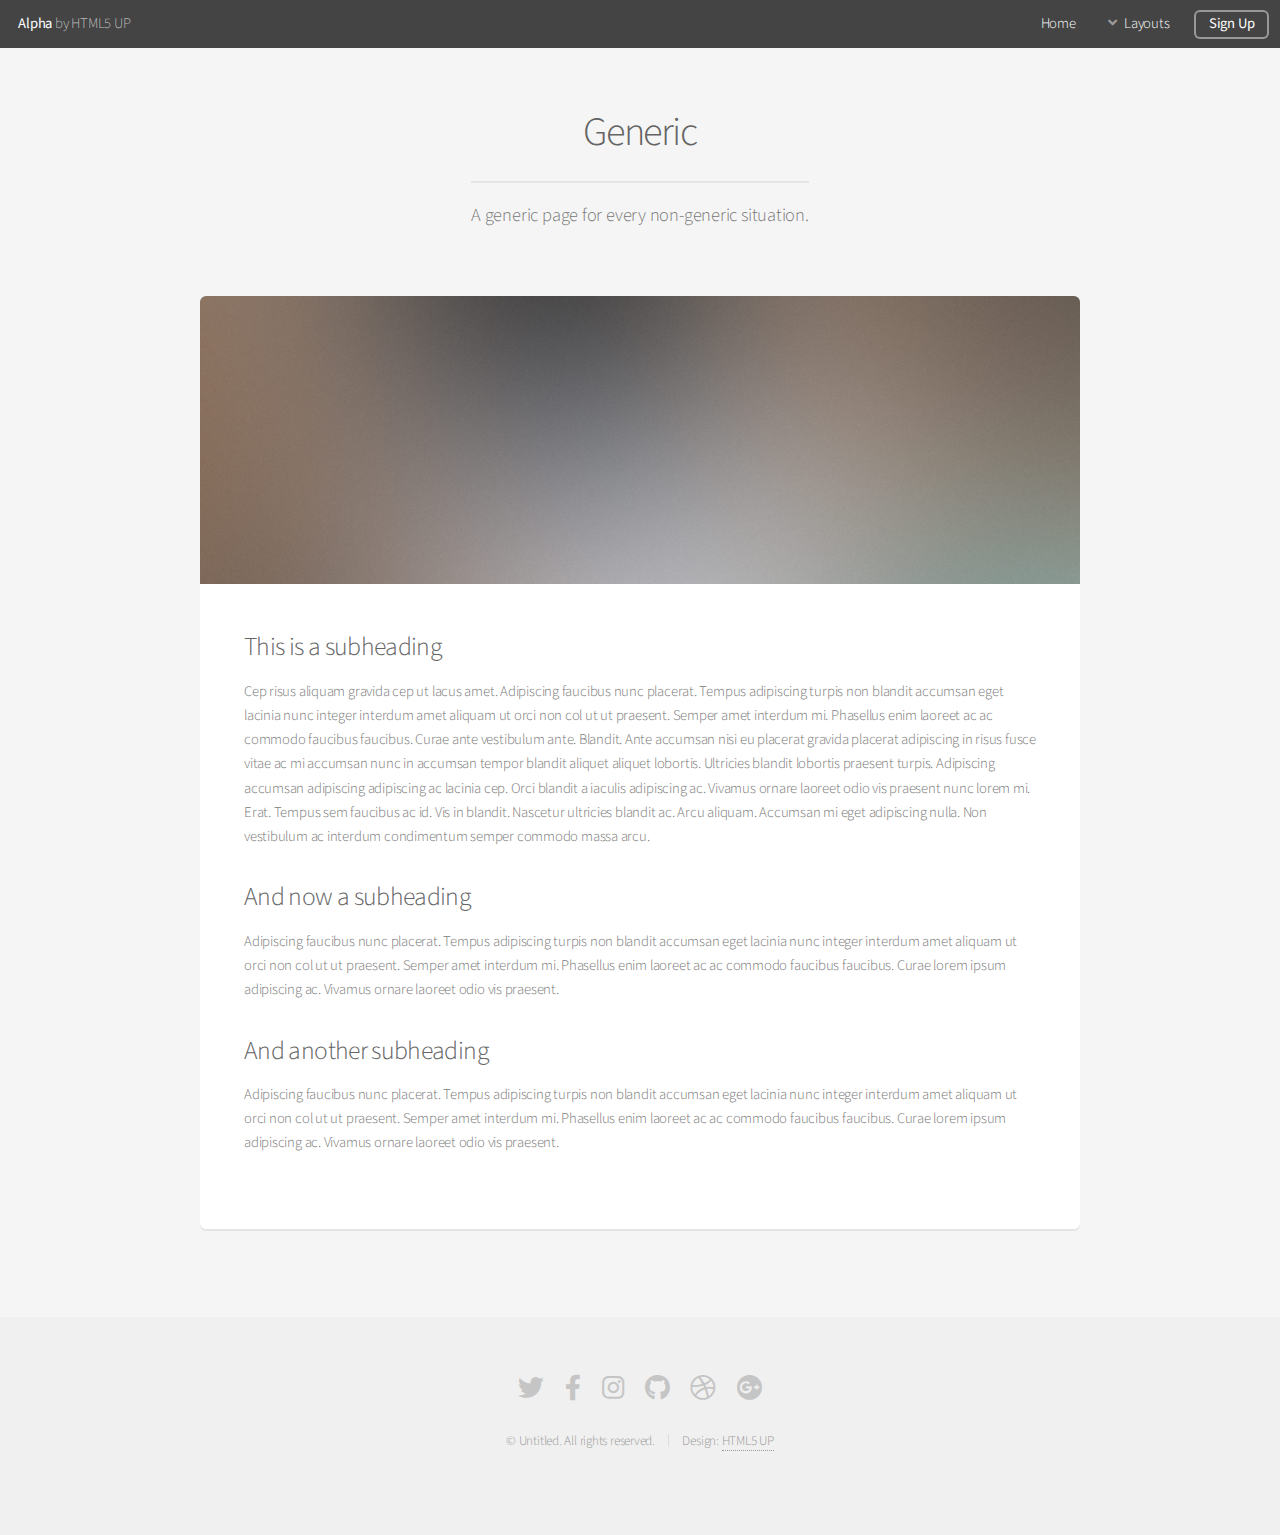
==== contacts&contest organizers.html @ 01a6f45b "cleaned file structure" ====
<!DOCTYPE HTML>
<!--
	Alpha by HTML5 UP
	html5up.net | @ajlkn
	Free for personal and commercial use under the CCA 3.0 license (html5up.net/license)
-->
<html>
	<head>
		<title>Generic - Alpha by HTML5 UP</title>
		<meta charset="utf-8" />
		<meta name="viewport" content="width=device-width, initial-scale=1, user-scalable=no" />
		<link rel="stylesheet" href="assets/css/main.css" />
	</head>
	<body class="is-preload">
		<div id="page-wrapper">

			<!-- Header -->
				<header id="header">
					<h1><a href="index.html">Alpha</a> by HTML5 UP</h1>
					<nav id="nav">
						<ul>
							<li><a href="index.html">Home</a></li>
							<li>
								<a href="#" class="icon solid fa-angle-down">Layouts</a>
								<ul>
									<li><a href="generic.html">Generic</a></li>
									<li><a href="contact.html">Contact</a></li>
									<li><a href="elements.html">Elements</a></li>
									<li>
										<a href="#">Submenu</a>
										<ul>
											<li><a href="#">Option One</a></li>
											<li><a href="#">Option Two</a></li>
											<li><a href="#">Option Three</a></li>
											<li><a href="#">Option Four</a></li>
										</ul>
									</li>
								</ul>
							</li>
							<li><a href="#" class="button">Sign Up</a></li>
						</ul>
					</nav>
				</header>

			<!-- Main -->
				<section id="main" class="container">
					<header>
						<h2>Generic</h2>
						<p>A generic page for every non-generic situation.</p>
					</header>
					<div class="box">
						<span class="image featured"><img src="images/pic01.jpg" alt="" /></span>
						<h3>This is a subheading</h3>
						<p>Cep risus aliquam gravida cep ut lacus amet. Adipiscing faucibus nunc placerat. Tempus adipiscing turpis non blandit accumsan eget lacinia nunc integer interdum amet aliquam ut orci non col ut ut praesent. Semper amet interdum mi. Phasellus enim laoreet ac ac commodo faucibus faucibus. Curae ante vestibulum ante. Blandit. Ante accumsan nisi eu placerat gravida placerat adipiscing in risus fusce vitae ac mi accumsan nunc in accumsan tempor blandit aliquet aliquet lobortis. Ultricies blandit lobortis praesent turpis. Adipiscing accumsan adipiscing adipiscing ac lacinia cep. Orci blandit a iaculis adipiscing ac. Vivamus ornare laoreet odio vis praesent nunc lorem mi. Erat. Tempus sem faucibus ac id. Vis in blandit. Nascetur ultricies blandit ac. Arcu aliquam. Accumsan mi eget adipiscing nulla. Non vestibulum ac interdum condimentum semper commodo massa arcu.</p>
						<div class="row">
							<div class="row-6 row-12-mobilep">
								<h3>And now a subheading</h3>
								<p>Adipiscing faucibus nunc placerat. Tempus adipiscing turpis non blandit accumsan eget lacinia nunc integer interdum amet aliquam ut orci non col ut ut praesent. Semper amet interdum mi. Phasellus enim laoreet ac ac commodo faucibus faucibus. Curae lorem ipsum adipiscing ac. Vivamus ornare laoreet odio vis praesent.</p>
							</div>
							<div class="row-6 row-12-mobilep">
								<h3>And another subheading</h3>
								<p>Adipiscing faucibus nunc placerat. Tempus adipiscing turpis non blandit accumsan eget lacinia nunc integer interdum amet aliquam ut orci non col ut ut praesent. Semper amet interdum mi. Phasellus enim laoreet ac ac commodo faucibus faucibus. Curae lorem ipsum adipiscing ac. Vivamus ornare laoreet odio vis praesent.</p>
							</div>
						</div>
					</div>
				</section>

			<!-- Footer -->
				<footer id="footer">
					<ul class="icons">
						<li><a href="#" class="icon brands fa-twitter"><span class="label">Twitter</span></a></li>
						<li><a href="#" class="icon brands fa-facebook-f"><span class="label">Facebook</span></a></li>
						<li><a href="#" class="icon brands fa-instagram"><span class="label">Instagram</span></a></li>
						<li><a href="#" class="icon brands fa-github"><span class="label">Github</span></a></li>
						<li><a href="#" class="icon brands fa-dribbble"><span class="label">Dribbble</span></a></li>
						<li><a href="#" class="icon brands fa-google-plus"><span class="label">Google+</span></a></li>
					</ul>
					<ul class="copyright">
						<li>&copy; Untitled. All rights reserved.</li><li>Design: <a href="http://html5up.net">HTML5 UP</a></li>
					</ul>
				</footer>

		</div>

		<!-- Scripts -->
			<script src="assets/js/jquery.min.js"></script>
			<script src="assets/js/jquery.dropotron.min.js"></script>
			<script src="assets/js/jquery.scrollex.min.js"></script>
			<script src="assets/js/browser.min.js"></script>
			<script src="assets/js/breakpoints.min.js"></script>
			<script src="assets/js/util.js"></script>
			<script src="assets/js/main.js"></script>

	</body>
</html>
---- assets/css/main.css ----
@import url("fontawesome-all.min.css");
@import url("https://fonts.googleapis.com/css?family=Source+Sans+Pro:300,400,300italic,400italic");

/*
	Alpha by HTML5 UP
	html5up.net | @ajlkn
	Free for personal and commercial use under the CCA 3.0 license (html5up.net/license)
*/

/* Reset */

/* Based on meyerweb.com/eric/tools/css/reset (v2.0 | 20110126 | License: public domain) */

	html, body, div, span, applet, object,
	iframe, h1, h2, h3, h4, h5, h6, p, blockquote,
	pre, a, abbr, acronym, address, big, cite,
	code, del, dfn, em, img, ins, kbd, q, s, samp,
	small, strike, strong, sub, sup, tt, var, b,
	u, i, center, dl, dt, dd, ol, ul, li, fieldset,
	form, label, legend, table, caption, tbody,
	tfoot, thead, tr, th, td, article, aside,
	canvas, details, embed, figure, figcaption,
	footer, header, hgroup, menu, nav, output, ruby,
	section, summary, time, mark, audio, video {
		margin: 0;
		padding: 0;
		border: 0;
		font-size: 100%;
		font: inherit;
		vertical-align: baseline;
	}

	article, aside, details, figcaption, figure,
	footer, header, hgroup, menu, nav, section {
		display: block;
	}

	body {
		line-height: 1;
	}

	ol, ul {
		list-style: none;
	}

	blockquote, q {
		quotes: none;
	}

		blockquote:before, blockquote:after, q:before, q:after {
			content: '';
			content: none;
		}

	table {
		border-collapse: collapse;
		border-spacing: 0;
	}

	body {
		-webkit-text-size-adjust: none;
	}

	mark {
		background-color: transparent;
		color: inherit;
	}

	input::-moz-focus-inner {
		border: 0;
		padding: 0;
	}

	input, select, textarea {
		-moz-appearance: none;
		-webkit-appearance: none;
		-ms-appearance: none;
		appearance: none;
	}

/* Basic */

	@-ms-viewport {
		width: device-width;
	}

	body {
		-ms-overflow-style: scrollbar;
	}

	@media screen and (max-width: 480px) {

		html, body {
			min-width: 320px;
		}

	}

	html {
		box-sizing: border-box;
	}

	*, *:before, *:after {
		box-sizing: inherit;
	}

	body {
		background: #f5f5f5;
	}

	body, input, select, textarea {
		color: #777;
		font-family: "Source Sans Pro", sans-serif;
		font-size: 16pt;
		font-weight: 300;
		line-height: 1.65em;
		letter-spacing: -0.015em;
	}

	a {
		-moz-transition: color 0.2s ease-in-out, border-bottom-color 0.2s ease-in-out;
		-webkit-transition: color 0.2s ease-in-out, border-bottom-color 0.2s ease-in-out;
		-ms-transition: color 0.2s ease-in-out, border-bottom-color 0.2s ease-in-out;
		transition: color 0.2s ease-in-out, border-bottom-color 0.2s ease-in-out;
		border-bottom: dotted 1px;
		color: #e89980;
		text-decoration: none;
	}

		a:hover {
			border-bottom-color: transparent;
		}

	strong, b {
		color: #646464;
		font-weight: 400;
	}

	em, i {
		font-style: italic;
	}

	p {
		margin: 0 0 2em 0;
	}

	h1, h2, h3, h4, h5, h6 {
		color: #646464;
		font-weight: 300;
		line-height: 1em;
		margin: 0 0 0.5em 0;
	}

		h1 a, h2 a, h3 a, h4 a, h5 a, h6 a {
			color: inherit;
			text-decoration: none;
		}

	h2 {
		font-size: 2.25em;
		line-height: 1.5em;
		letter-spacing: -0.035em;
	}

	h3 {
		font-size: 1.75em;
		line-height: 1.5em;
		letter-spacing: -0.025em;
	}

	h4 {
		font-size: 1.1em;
		line-height: 1.5em;
		letter-spacing: 0;
	}

	h5 {
		font-size: 0.9em;
		line-height: 1.5em;
		letter-spacing: 0;
	}

	h6 {
		font-size: 0.7em;
		line-height: 1.5em;
		letter-spacing: 0;
	}

	sub {
		font-size: 0.8em;
		position: relative;
		top: 0.5em;
	}

	sup {
		font-size: 0.8em;
		position: relative;
		top: -0.5em;
	}

	hr {
		border: 0;
		border-bottom: solid 2px #e5e5e5;
		margin: 2em 0;
	}

		hr.major {
			margin: 3em 0;
		}

	blockquote {
		border-left: solid 4px #e5e5e5;
		font-style: italic;
		margin: 0 0 2em 0;
		padding: 0.5em 0 0.5em 2em;
	}

	pre {
		-webkit-overflow-scrolling: touch;
		background: #f8f8f8;
		border-radius: 6px;
		border: solid 1px #e5e5e5;
		font-family: monospace;
		font-size: 0.9em;
		line-height: 1.75em;
		margin: 0 0 2em 0;
		overflow-x: auto;
		padding: 1em 1.5em;
	}

	code {
		background: #f8f8f8;
		border-radius: 6px;
		border: solid 1px #e5e5e5;
		font-family: monospace;
		font-size: 0.9em;
		margin: 0 0.25em;
		padding: 0.25em 0.65em;
	}

	.align-left {
		text-align: left;
	}

	.align-center {
		text-align: center;
	}

	.align-right {
		text-align: right;
	}

/* Row */

	.row {
		display: flex;
		flex-wrap: wrap;
		box-sizing: border-box;
		align-items: stretch;
	}

		.row > * {
			box-sizing: border-box;
		}

		.row.gtr-uniform > * > :last-child {
			margin-bottom: 0;
		}

		.row.aln-left {
			justify-content: flex-start;
		}

		.row.aln-center {
			justify-content: center;
		}

		.row.aln-right {
			justify-content: flex-end;
		}

		.row.aln-top {
			align-items: flex-start;
		}

		.row.aln-middle {
			align-items: center;
		}

		.row.aln-bottom {
			align-items: flex-end;
		}

		.row > .imp {
			order: -1;
		}

		.row > .col-1 {
			width: 8.33333%;
		}

		.row > .off-1 {
			margin-left: 8.33333%;
		}

		.row > .col-2 {
			width: 16.66667%;
		}

		.row > .off-2 {
			margin-left: 16.66667%;
		}

		.row > .col-3 {
			width: 25%;
		}

		.row > .off-3 {
			margin-left: 25%;
		}

		.row > .col-4 {
			width: 33.33333%;
		}

		.row > .off-4 {
			margin-left: 33.33333%;
		}

		.row > .col-5 {
			width: 41.66667%;
		}

		.row > .off-5 {
			margin-left: 41.66667%;
		}

		.row > .col-6 {
			width: 50%;
		}

		.row > .off-6 {
			margin-left: 50%;
		}

		.row > .col-7 {
			width: 58.33333%;
		}

		.row > .off-7 {
			margin-left: 58.33333%;
		}

		.row > .col-8 {
			width: 66.66667%;
		}

		.row > .off-8 {
			margin-left: 66.66667%;
		}

		.row > .col-9 {
			width: 75%;
		}

		.row > .off-9 {
			margin-left: 75%;
		}

		.row > .col-10 {
			width: 83.33333%;
		}

		.row > .off-10 {
			margin-left: 83.33333%;
		}

		.row > .col-11 {
			width: 91.66667%;
		}

		.row > .off-11 {
			margin-left: 91.66667%;
		}

		.row > .col-12 {
			width: 100%;
		}

		.row > .off-12 {
			margin-left: 100%;
		}

		.row.gtr-0 {
			margin-top: 0;
			margin-left: 0em;
		}

			.row.gtr-0 > * {
				padding: 0 0 0 0em;
			}

			.row.gtr-0.gtr-uniform {
				margin-top: 0em;
			}

				.row.gtr-0.gtr-uniform > * {
					padding-top: 0em;
				}

		.row.gtr-25 {
			margin-top: 0;
			margin-left: -0.5em;
		}

			.row.gtr-25 > * {
				padding: 0 0 0 0.5em;
			}

			.row.gtr-25.gtr-uniform {
				margin-top: -0.5em;
			}

				.row.gtr-25.gtr-uniform > * {
					padding-top: 0.5em;
				}

		.row.gtr-50 {
			margin-top: 0;
			margin-left: -1em;
		}

			.row.gtr-50 > * {
				padding: 0 0 0 1em;
			}

			.row.gtr-50.gtr-uniform {
				margin-top: -1em;
			}

				.row.gtr-50.gtr-uniform > * {
					padding-top: 1em;
				}

		.row {
			margin-top: 0;
			margin-left: -2em;
		}

			.row > * {
				padding: 0 0 0 2em;
			}

			.row.gtr-uniform {
				margin-top: -2em;
			}

				.row.gtr-uniform > * {
					padding-top: 2em;
				}

		.row.gtr-150 {
			margin-top: 0;
			margin-left: -3em;
		}

			.row.gtr-150 > * {
				padding: 0 0 0 3em;
			}

			.row.gtr-150.gtr-uniform {
				margin-top: -3em;
			}

				.row.gtr-150.gtr-uniform > * {
					padding-top: 3em;
				}

		.row.gtr-200 {
			margin-top: 0;
			margin-left: -4em;
		}

			.row.gtr-200 > * {
				padding: 0 0 0 4em;
			}

			.row.gtr-200.gtr-uniform {
				margin-top: -4em;
			}

				.row.gtr-200.gtr-uniform > * {
					padding-top: 4em;
				}

		@media screen and (max-width: 1680px) {

			.row {
				display: flex;
				flex-wrap: wrap;
				box-sizing: border-box;
				align-items: stretch;
			}

				.row > * {
					box-sizing: border-box;
				}

				.row.gtr-uniform > * > :last-child {
					margin-bottom: 0;
				}

				.row.aln-left {
					justify-content: flex-start;
				}

				.row.aln-center {
					justify-content: center;
				}

				.row.aln-right {
					justify-content: flex-end;
				}

				.row.aln-top {
					align-items: flex-start;
				}

				.row.aln-middle {
					align-items: center;
				}

				.row.aln-bottom {
					align-items: flex-end;
				}

				.row > .imp-wide {
					order: -1;
				}

				.row > .col-1-wide {
					width: 8.33333%;
				}

				.row > .off-1-wide {
					margin-left: 8.33333%;
				}

				.row > .col-2-wide {
					width: 16.66667%;
				}

				.row > .off-2-wide {
					margin-left: 16.66667%;
				}

				.row > .col-3-wide {
					width: 25%;
				}

				.row > .off-3-wide {
					margin-left: 25%;
				}

				.row > .col-4-wide {
					width: 33.33333%;
				}

				.row > .off-4-wide {
					margin-left: 33.33333%;
				}

				.row > .col-5-wide {
					width: 41.66667%;
				}

				.row > .off-5-wide {
					margin-left: 41.66667%;
				}

				.row > .col-6-wide {
					width: 50%;
				}

				.row > .off-6-wide {
					margin-left: 50%;
				}

				.row > .col-7-wide {
					width: 58.33333%;
				}

				.row > .off-7-wide {
					margin-left: 58.33333%;
				}

				.row > .col-8-wide {
					width: 66.66667%;
				}

				.row > .off-8-wide {
					margin-left: 66.66667%;
				}

				.row > .col-9-wide {
					width: 75%;
				}

				.row > .off-9-wide {
					margin-left: 75%;
				}

				.row > .col-10-wide {
					width: 83.33333%;
				}

				.row > .off-10-wide {
					margin-left: 83.33333%;
				}

				.row > .col-11-wide {
					width: 91.66667%;
				}

				.row > .off-11-wide {
					margin-left: 91.66667%;
				}

				.row > .col-12-wide {
					width: 100%;
				}

				.row > .off-12-wide {
					margin-left: 100%;
				}

				.row.gtr-0 {
					margin-top: 0;
					margin-left: 0em;
				}

					.row.gtr-0 > * {
						padding: 0 0 0 0em;
					}

					.row.gtr-0.gtr-uniform {
						margin-top: 0em;
					}

						.row.gtr-0.gtr-uniform > * {
							padding-top: 0em;
						}

				.row.gtr-25 {
					margin-top: 0;
					margin-left: -0.5em;
				}

					.row.gtr-25 > * {
						padding: 0 0 0 0.5em;
					}

					.row.gtr-25.gtr-uniform {
						margin-top: -0.5em;
					}

						.row.gtr-25.gtr-uniform > * {
							padding-top: 0.5em;
						}

				.row.gtr-50 {
					margin-top: 0;
					margin-left: -1em;
				}

					.row.gtr-50 > * {
						padding: 0 0 0 1em;
					}

					.row.gtr-50.gtr-uniform {
						margin-top: -1em;
					}

						.row.gtr-50.gtr-uniform > * {
							padding-top: 1em;
						}

				.row {
					margin-top: 0;
					margin-left: -2em;
				}

					.row > * {
						padding: 0 0 0 2em;
					}

					.row.gtr-uniform {
						margin-top: -2em;
					}

						.row.gtr-uniform > * {
							padding-top: 2em;
						}

				.row.gtr-150 {
					margin-top: 0;
					margin-left: -3em;
				}

					.row.gtr-150 > * {
						padding: 0 0 0 3em;
					}

					.row.gtr-150.gtr-uniform {
						margin-top: -3em;
					}

						.row.gtr-150.gtr-uniform > * {
							padding-top: 3em;
						}

				.row.gtr-200 {
					margin-top: 0;
					margin-left: -4em;
				}

					.row.gtr-200 > * {
						padding: 0 0 0 4em;
					}

					.row.gtr-200.gtr-uniform {
						margin-top: -4em;
					}

						.row.gtr-200.gtr-uniform > * {
							padding-top: 4em;
						}

		}

		@media screen and (max-width: 1280px) {

			.row {
				display: flex;
				flex-wrap: wrap;
				box-sizing: border-box;
				align-items: stretch;
			}

				.row > * {
					box-sizing: border-box;
				}

				.row.gtr-uniform > * > :last-child {
					margin-bottom: 0;
				}

				.row.aln-left {
					justify-content: flex-start;
				}

				.row.aln-center {
					justify-content: center;
				}

				.row.aln-right {
					justify-content: flex-end;
				}

				.row.aln-top {
					align-items: flex-start;
				}

				.row.aln-middle {
					align-items: center;
				}

				.row.aln-bottom {
					align-items: flex-end;
				}

				.row > .imp-normal {
					order: -1;
				}

				.row > .col-1-normal {
					width: 8.33333%;
				}

				.row > .off-1-normal {
					margin-left: 8.33333%;
				}

				.row > .col-2-normal {
					width: 16.66667%;
				}

				.row > .off-2-normal {
					margin-left: 16.66667%;
				}

				.row > .col-3-normal {
					width: 25%;
				}

				.row > .off-3-normal {
					margin-left: 25%;
				}

				.row > .col-4-normal {
					width: 33.33333%;
				}

				.row > .off-4-normal {
					margin-left: 33.33333%;
				}

				.row > .col-5-normal {
					width: 41.66667%;
				}

				.row > .off-5-normal {
					margin-left: 41.66667%;
				}

				.row > .col-6-normal {
					width: 50%;
				}

				.row > .off-6-normal {
					margin-left: 50%;
				}

				.row > .col-7-normal {
					width: 58.33333%;
				}

				.row > .off-7-normal {
					margin-left: 58.33333%;
				}

				.row > .col-8-normal {
					width: 66.66667%;
				}

				.row > .off-8-normal {
					margin-left: 66.66667%;
				}

				.row > .col-9-normal {
					width: 75%;
				}

				.row > .off-9-normal {
					margin-left: 75%;
				}

				.row > .col-10-normal {
					width: 83.33333%;
				}

				.row > .off-10-normal {
					margin-left: 83.33333%;
				}

				.row > .col-11-normal {
					width: 91.66667%;
				}

				.row > .off-11-normal {
					margin-left: 91.66667%;
				}

				.row > .col-12-normal {
					width: 100%;
				}

				.row > .off-12-normal {
					margin-left: 100%;
				}

				.row.gtr-0 {
					margin-top: 0;
					margin-left: 0em;
				}

					.row.gtr-0 > * {
						padding: 0 0 0 0em;
					}

					.row.gtr-0.gtr-uniform {
						margin-top: 0em;
					}

						.row.gtr-0.gtr-uniform > * {
							padding-top: 0em;
						}

				.row.gtr-25 {
					margin-top: 0;
					margin-left: -0.5em;
				}

					.row.gtr-25 > * {
						padding: 0 0 0 0.5em;
					}

					.row.gtr-25.gtr-uniform {
						margin-top: -0.5em;
					}

						.row.gtr-25.gtr-uniform > * {
							padding-top: 0.5em;
						}

				.row.gtr-50 {
					margin-top: 0;
					margin-left: -1em;
				}

					.row.gtr-50 > * {
						padding: 0 0 0 1em;
					}

					.row.gtr-50.gtr-uniform {
						margin-top: -1em;
					}

						.row.gtr-50.gtr-uniform > * {
							padding-top: 1em;
						}

				.row {
					margin-top: 0;
					margin-left: -2em;
				}

					.row > * {
						padding: 0 0 0 2em;
					}

					.row.gtr-uniform {
						margin-top: -2em;
					}

						.row.gtr-uniform > * {
							padding-top: 2em;
						}

				.row.gtr-150 {
					margin-top: 0;
					margin-left: -3em;
				}

					.row.gtr-150 > * {
						padding: 0 0 0 3em;
					}

					.row.gtr-150.gtr-uniform {
						margin-top: -3em;
					}

						.row.gtr-150.gtr-uniform > * {
							padding-top: 3em;
						}

				.row.gtr-200 {
					margin-top: 0;
					margin-left: -4em;
				}

					.row.gtr-200 > * {
						padding: 0 0 0 4em;
					}

					.row.gtr-200.gtr-uniform {
						margin-top: -4em;
					}

						.row.gtr-200.gtr-uniform > * {
							padding-top: 4em;
						}

		}

		@media screen and (max-width: 980px) {

			.row {
				display: flex;
				flex-wrap: wrap;
				box-sizing: border-box;
				align-items: stretch;
			}

				.row > * {
					box-sizing: border-box;
				}

				.row.gtr-uniform > * > :last-child {
					margin-bottom: 0;
				}

				.row.aln-left {
					justify-content: flex-start;
				}

				.row.aln-center {
					justify-content: center;
				}

				.row.aln-right {
					justify-content: flex-end;
				}

				.row.aln-top {
					align-items: flex-start;
				}

				.row.aln-middle {
					align-items: center;
				}

				.row.aln-bottom {
					align-items: flex-end;
				}

				.row > .imp-narrow {
					order: -1;
				}

				.row > .col-1-narrow {
					width: 8.33333%;
				}

				.row > .off-1-narrow {
					margin-left: 8.33333%;
				}

				.row > .col-2-narrow {
					width: 16.66667%;
				}

				.row > .off-2-narrow {
					margin-left: 16.66667%;
				}

				.row > .col-3-narrow {
					width: 25%;
				}

				.row > .off-3-narrow {
					margin-left: 25%;
				}

				.row > .col-4-narrow {
					width: 33.33333%;
				}

				.row > .off-4-narrow {
					margin-left: 33.33333%;
				}

				.row > .col-5-narrow {
					width: 41.66667%;
				}

				.row > .off-5-narrow {
					margin-left: 41.66667%;
				}

				.row > .col-6-narrow {
					width: 50%;
				}

				.row > .off-6-narrow {
					margin-left: 50%;
				}

				.row > .col-7-narrow {
					width: 58.33333%;
				}

				.row > .off-7-narrow {
					margin-left: 58.33333%;
				}

				.row > .col-8-narrow {
					width: 66.66667%;
				}

				.row > .off-8-narrow {
					margin-left: 66.66667%;
				}

				.row > .col-9-narrow {
					width: 75%;
				}

				.row > .off-9-narrow {
					margin-left: 75%;
				}

				.row > .col-10-narrow {
					width: 83.33333%;
				}

				.row > .off-10-narrow {
					margin-left: 83.33333%;
				}

				.row > .col-11-narrow {
					width: 91.66667%;
				}

				.row > .off-11-narrow {
					margin-left: 91.66667%;
				}

				.row > .col-12-narrow {
					width: 100%;
				}

				.row > .off-12-narrow {
					margin-left: 100%;
				}

				.row.gtr-0 {
					margin-top: 0;
					margin-left: 0em;
				}

					.row.gtr-0 > * {
						padding: 0 0 0 0em;
					}

					.row.gtr-0.gtr-uniform {
						margin-top: 0em;
					}

						.row.gtr-0.gtr-uniform > * {
							padding-top: 0em;
						}

				.row.gtr-25 {
					margin-top: 0;
					margin-left: -0.5em;
				}

					.row.gtr-25 > * {
						padding: 0 0 0 0.5em;
					}

					.row.gtr-25.gtr-uniform {
						margin-top: -0.5em;
					}

						.row.gtr-25.gtr-uniform > * {
							padding-top: 0.5em;
						}

				.row.gtr-50 {
					margin-top: 0;
					margin-left: -1em;
				}

					.row.gtr-50 > * {
						padding: 0 0 0 1em;
					}

					.row.gtr-50.gtr-uniform {
						margin-top: -1em;
					}

						.row.gtr-50.gtr-uniform > * {
							padding-top: 1em;
						}

				.row {
					margin-top: 0;
					margin-left: -2em;
				}

					.row > * {
						padding: 0 0 0 2em;
					}

					.row.gtr-uniform {
						margin-top: -2em;
					}

						.row.gtr-uniform > * {
							padding-top: 2em;
						}

				.row.gtr-150 {
					margin-top: 0;
					margin-left: -3em;
				}

					.row.gtr-150 > * {
						padding: 0 0 0 3em;
					}

					.row.gtr-150.gtr-uniform {
						margin-top: -3em;
					}

						.row.gtr-150.gtr-uniform > * {
							padding-top: 3em;
						}

				.row.gtr-200 {
					margin-top: 0;
					margin-left: -4em;
				}

					.row.gtr-200 > * {
						padding: 0 0 0 4em;
					}

					.row.gtr-200.gtr-uniform {
						margin-top: -4em;
					}

						.row.gtr-200.gtr-uniform > * {
							padding-top: 4em;
						}

		}

		@media screen and (max-width: 840px) {

			.row {
				display: flex;
				flex-wrap: wrap;
				box-sizing: border-box;
				align-items: stretch;
			}

				.row > * {
					box-sizing: border-box;
				}

				.row.gtr-uniform > * > :last-child {
					margin-bottom: 0;
				}

				.row.aln-left {
					justify-content: flex-start;
				}

				.row.aln-center {
					justify-content: center;
				}

				.row.aln-right {
					justify-content: flex-end;
				}

				.row.aln-top {
					align-items: flex-start;
				}

				.row.aln-middle {
					align-items: center;
				}

				.row.aln-bottom {
					align-items: flex-end;
				}

				.row > .imp-narrower {
					order: -1;
				}

				.row > .col-1-narrower {
					width: 8.33333%;
				}

				.row > .off-1-narrower {
					margin-left: 8.33333%;
				}

				.row > .col-2-narrower {
					width: 16.66667%;
				}

				.row > .off-2-narrower {
					margin-left: 16.66667%;
				}

				.row > .col-3-narrower {
					width: 25%;
				}

				.row > .off-3-narrower {
					margin-left: 25%;
				}

				.row > .col-4-narrower {
					width: 33.33333%;
				}

				.row > .off-4-narrower {
					margin-left: 33.33333%;
				}

				.row > .col-5-narrower {
					width: 41.66667%;
				}

				.row > .off-5-narrower {
					margin-left: 41.66667%;
				}

				.row > .col-6-narrower {
					width: 50%;
				}

				.row > .off-6-narrower {
					margin-left: 50%;
				}

				.row > .col-7-narrower {
					width: 58.33333%;
				}

				.row > .off-7-narrower {
					margin-left: 58.33333%;
				}

				.row > .col-8-narrower {
					width: 66.66667%;
				}

				.row > .off-8-narrower {
					margin-left: 66.66667%;
				}

				.row > .col-9-narrower {
					width: 75%;
				}

				.row > .off-9-narrower {
					margin-left: 75%;
				}

				.row > .col-10-narrower {
					width: 83.33333%;
				}

				.row > .off-10-narrower {
					margin-left: 83.33333%;
				}

				.row > .col-11-narrower {
					width: 91.66667%;
				}

				.row > .off-11-narrower {
					margin-left: 91.66667%;
				}

				.row > .col-12-narrower {
					width: 100%;
				}

				.row > .off-12-narrower {
					margin-left: 100%;
				}

				.row.gtr-0 {
					margin-top: 0;
					margin-left: 0em;
				}

					.row.gtr-0 > * {
						padding: 0 0 0 0em;
					}

					.row.gtr-0.gtr-uniform {
						margin-top: 0em;
					}

						.row.gtr-0.gtr-uniform > * {
							padding-top: 0em;
						}

				.row.gtr-25 {
					margin-top: 0;
					margin-left: -0.5em;
				}

					.row.gtr-25 > * {
						padding: 0 0 0 0.5em;
					}

					.row.gtr-25.gtr-uniform {
						margin-top: -0.5em;
					}

						.row.gtr-25.gtr-uniform > * {
							padding-top: 0.5em;
						}

				.row.gtr-50 {
					margin-top: 0;
					margin-left: -1em;
				}

					.row.gtr-50 > * {
						padding: 0 0 0 1em;
					}

					.row.gtr-50.gtr-uniform {
						margin-top: -1em;
					}

						.row.gtr-50.gtr-uniform > * {
							padding-top: 1em;
						}

				.row {
					margin-top: 0;
					margin-left: -2em;
				}

					.row > * {
						padding: 0 0 0 2em;
					}

					.row.gtr-uniform {
						margin-top: -2em;
					}

						.row.gtr-uniform > * {
							padding-top: 2em;
						}

				.row.gtr-150 {
					margin-top: 0;
					margin-left: -3em;
				}

					.row.gtr-150 > * {
						padding: 0 0 0 3em;
					}

					.row.gtr-150.gtr-uniform {
						margin-top: -3em;
					}

						.row.gtr-150.gtr-uniform > * {
							padding-top: 3em;
						}

				.row.gtr-200 {
					margin-top: 0;
					margin-left: -4em;
				}

					.row.gtr-200 > * {
						padding: 0 0 0 4em;
					}

					.row.gtr-200.gtr-uniform {
						margin-top: -4em;
					}

						.row.gtr-200.gtr-uniform > * {
							padding-top: 4em;
						}

		}

		@media screen and (max-width: 736px) {

			.row {
				display: flex;
				flex-wrap: wrap;
				box-sizing: border-box;
				align-items: stretch;
			}

				.row > * {
					box-sizing: border-box;
				}

				.row.gtr-uniform > * > :last-child {
					margin-bottom: 0;
				}

				.row.aln-left {
					justify-content: flex-start;
				}

				.row.aln-center {
					justify-content: center;
				}

				.row.aln-right {
					justify-content: flex-end;
				}

				.row.aln-top {
					align-items: flex-start;
				}

				.row.aln-middle {
					align-items: center;
				}

				.row.aln-bottom {
					align-items: flex-end;
				}

				.row > .imp-mobile {
					order: -1;
				}

				.row > .col-1-mobile {
					width: 8.33333%;
				}

				.row > .off-1-mobile {
					margin-left: 8.33333%;
				}

				.row > .col-2-mobile {
					width: 16.66667%;
				}

				.row > .off-2-mobile {
					margin-left: 16.66667%;
				}

				.row > .col-3-mobile {
					width: 25%;
				}

				.row > .off-3-mobile {
					margin-left: 25%;
				}

				.row > .col-4-mobile {
					width: 33.33333%;
				}

				.row > .off-4-mobile {
					margin-left: 33.33333%;
				}

				.row > .col-5-mobile {
					width: 41.66667%;
				}

				.row > .off-5-mobile {
					margin-left: 41.66667%;
				}

				.row > .col-6-mobile {
					width: 50%;
				}

				.row > .off-6-mobile {
					margin-left: 50%;
				}

				.row > .col-7-mobile {
					width: 58.33333%;
				}

				.row > .off-7-mobile {
					margin-left: 58.33333%;
				}

				.row > .col-8-mobile {
					width: 66.66667%;
				}

				.row > .off-8-mobile {
					margin-left: 66.66667%;
				}

				.row > .col-9-mobile {
					width: 75%;
				}

				.row > .off-9-mobile {
					margin-left: 75%;
				}

				.row > .col-10-mobile {
					width: 83.33333%;
				}

				.row > .off-10-mobile {
					margin-left: 83.33333%;
				}

				.row > .col-11-mobile {
					width: 91.66667%;
				}

				.row > .off-11-mobile {
					margin-left: 91.66667%;
				}

				.row > .col-12-mobile {
					width: 100%;
				}

				.row > .off-12-mobile {
					margin-left: 100%;
				}

				.row.gtr-0 {
					margin-top: 0;
					margin-left: 0em;
				}

					.row.gtr-0 > * {
						padding: 0 0 0 0em;
					}

					.row.gtr-0.gtr-uniform {
						margin-top: 0em;
					}

						.row.gtr-0.gtr-uniform > * {
							padding-top: 0em;
						}

				.row.gtr-25 {
					margin-top: 0;
					margin-left: -0.5em;
				}

					.row.gtr-25 > * {
						padding: 0 0 0 0.5em;
					}

					.row.gtr-25.gtr-uniform {
						margin-top: -0.5em;
					}

						.row.gtr-25.gtr-uniform > * {
							padding-top: 0.5em;
						}

				.row.gtr-50 {
					margin-top: 0;
					margin-left: -1em;
				}

					.row.gtr-50 > * {
						padding: 0 0 0 1em;
					}

					.row.gtr-50.gtr-uniform {
						margin-top: -1em;
					}

						.row.gtr-50.gtr-uniform > * {
							padding-top: 1em;
						}

				.row {
					margin-top: 0;
					margin-left: -2em;
				}

					.row > * {
						padding: 0 0 0 2em;
					}

					.row.gtr-uniform {
						margin-top: -2em;
					}

						.row.gtr-uniform > * {
							padding-top: 2em;
						}

				.row.gtr-150 {
					margin-top: 0;
					margin-left: -3em;
				}

					.row.gtr-150 > * {
						padding: 0 0 0 3em;
					}

					.row.gtr-150.gtr-uniform {
						margin-top: -3em;
					}

						.row.gtr-150.gtr-uniform > * {
							padding-top: 3em;
						}

				.row.gtr-200 {
					margin-top: 0;
					margin-left: -4em;
				}

					.row.gtr-200 > * {
						padding: 0 0 0 4em;
					}

					.row.gtr-200.gtr-uniform {
						margin-top: -4em;
					}

						.row.gtr-200.gtr-uniform > * {
							padding-top: 4em;
						}

		}

		@media screen and (max-width: 480px) {

			.row {
				display: flex;
				flex-wrap: wrap;
				box-sizing: border-box;
				align-items: stretch;
			}

				.row > * {
					box-sizing: border-box;
				}

				.row.gtr-uniform > * > :last-child {
					margin-bottom: 0;
				}

				.row.aln-left {
					justify-content: flex-start;
				}

				.row.aln-center {
					justify-content: center;
				}

				.row.aln-right {
					justify-content: flex-end;
				}

				.row.aln-top {
					align-items: flex-start;
				}

				.row.aln-middle {
					align-items: center;
				}

				.row.aln-bottom {
					align-items: flex-end;
				}

				.row > .imp-mobilep {
					order: -1;
				}

				.row > .col-1-mobilep {
					width: 8.33333%;
				}

				.row > .off-1-mobilep {
					margin-left: 8.33333%;
				}

				.row > .col-2-mobilep {
					width: 16.66667%;
				}

				.row > .off-2-mobilep {
					margin-left: 16.66667%;
				}

				.row > .col-3-mobilep {
					width: 25%;
				}

				.row > .off-3-mobilep {
					margin-left: 25%;
				}

				.row > .col-4-mobilep {
					width: 33.33333%;
				}

				.row > .off-4-mobilep {
					margin-left: 33.33333%;
				}

				.row > .col-5-mobilep {
					width: 41.66667%;
				}

				.row > .off-5-mobilep {
					margin-left: 41.66667%;
				}

				.row > .col-6-mobilep {
					width: 50%;
				}

				.row > .off-6-mobilep {
					margin-left: 50%;
				}

				.row > .col-7-mobilep {
					width: 58.33333%;
				}

				.row > .off-7-mobilep {
					margin-left: 58.33333%;
				}

				.row > .col-8-mobilep {
					width: 66.66667%;
				}

				.row > .off-8-mobilep {
					margin-left: 66.66667%;
				}

				.row > .col-9-mobilep {
					width: 75%;
				}

				.row > .off-9-mobilep {
					margin-left: 75%;
				}

				.row > .col-10-mobilep {
					width: 83.33333%;
				}

				.row > .off-10-mobilep {
					margin-left: 83.33333%;
				}

				.row > .col-11-mobilep {
					width: 91.66667%;
				}

				.row > .off-11-mobilep {
					margin-left: 91.66667%;
				}

				.row > .col-12-mobilep {
					width: 100%;
				}

				.row > .off-12-mobilep {
					margin-left: 100%;
				}

				.row.gtr-0 {
					margin-top: 0;
					margin-left: 0em;
				}

					.row.gtr-0 > * {
						padding: 0 0 0 0em;
					}

					.row.gtr-0.gtr-uniform {
						margin-top: 0em;
					}

						.row.gtr-0.gtr-uniform > * {
							padding-top: 0em;
						}

				.row.gtr-25 {
					margin-top: 0;
					margin-left: -0.5em;
				}

					.row.gtr-25 > * {
						padding: 0 0 0 0.5em;
					}

					.row.gtr-25.gtr-uniform {
						margin-top: -0.5em;
					}

						.row.gtr-25.gtr-uniform > * {
							padding-top: 0.5em;
						}

				.row.gtr-50 {
					margin-top: 0;
					margin-left: -1em;
				}

					.row.gtr-50 > * {
						padding: 0 0 0 1em;
					}

					.row.gtr-50.gtr-uniform {
						margin-top: -1em;
					}

						.row.gtr-50.gtr-uniform > * {
							padding-top: 1em;
						}

				.row {
					margin-top: 0;
					margin-left: -2em;
				}

					.row > * {
						padding: 0 0 0 2em;
					}

					.row.gtr-uniform {
						margin-top: -2em;
					}

						.row.gtr-uniform > * {
							padding-top: 2em;
						}

				.row.gtr-150 {
					margin-top: 0;
					margin-left: -3em;
				}

					.row.gtr-150 > * {
						padding: 0 0 0 3em;
					}

					.row.gtr-150.gtr-uniform {
						margin-top: -3em;
					}

						.row.gtr-150.gtr-uniform > * {
							padding-top: 3em;
						}

				.row.gtr-200 {
					margin-top: 0;
					margin-left: -4em;
				}

					.row.gtr-200 > * {
						padding: 0 0 0 4em;
					}

					.row.gtr-200.gtr-uniform {
						margin-top: -4em;
					}

						.row.gtr-200.gtr-uniform > * {
							padding-top: 4em;
						}

		}

/* Container */

	.container {
		margin: 0 auto;
		max-width: calc(100% - 5em);
		width: 60em;
	}

		.container.xsmall {
			width: 15em;
		}

		.container.small {
			width: 30em;
		}

		.container.medium {
			width: 45em;
		}

		.container.large {
			width: 75em;
		}

		.container.xlarge {
			width: 90em;
		}

		.container.max {
			width: 100%;
		}

		@media screen and (max-width: 840px) {

			.container {
				width: 100% !important;
			}

		}

		@media screen and (max-width: 736px) {

			.container {
				max-width: 100%;
			}

		}

/* Section/Article */

	section.special, article.special {
		text-align: center;
	}

	header p {
		color: #999;
		position: relative;
		margin: 0 0 1.5em 0;
		font-style: italic;
	}

	header h2 + p {
		font-size: 1.25em;
		margin-top: -1em;
		line-height: 1.5em;
	}

	header h3 + p {
		font-size: 1.1em;
		margin-top: -0.85em;
		line-height: 1.5em;
	}

	header h4 + p,
	header h5 + p,
	header h6 + p {
		font-size: 0.8em;
		margin-top: -0.5em;
		line-height: 1.5em;
	}

	header.major {
		padding: 1em 0;
		text-align: center;
	}

		header.major h2 {
			margin: 0;
		}

		header.major p {
			display: inline-block;
			border-top: solid 2px #e5e5e5;
			color: #777;
			margin: 1.5em 0 0 0;
			padding: 1.5em 0 0 0;
			font-style: normal;
		}

/* Form */

	form {
		margin: 0 0 2em 0;
	}

	label {
		color: #646464;
		display: block;
		font-size: 0.9em;
		font-weight: 300;
		margin: 0 0 1em 0;
	}

	input[type="text"],
	input[type="password"],
	input[type="email"],
	select,
	textarea {
		-moz-appearance: none;
		-webkit-appearance: none;
		-ms-appearance: none;
		appearance: none;
		background-color: #f8f8f8;
		border-radius: 6px;
		border: solid 1px #e5e5e5;
		color: inherit;
		display: block;
		outline: 0;
		padding: 0 1em;
		text-decoration: none;
		width: 100%;
	}

		input[type="text"]:invalid,
		input[type="password"]:invalid,
		input[type="email"]:invalid,
		select:invalid,
		textarea:invalid {
			box-shadow: none;
		}

		input[type="text"]:focus,
		input[type="password"]:focus,
		input[type="email"]:focus,
		select:focus,
		textarea:focus {
			border-color: #e89980;
			box-shadow: 0 0 0 2px #e89980;
		}

	select {
		background-image: url("data:image/svg+xml;charset=utf8,%3Csvg xmlns='http://www.w3.org/2000/svg' width='40' height='40' preserveAspectRatio='none' viewBox='0 0 40 40'%3E%3Cpath d='M9.4,12.3l10.4,10.4l10.4-10.4c0.2-0.2,0.5-0.4,0.9-0.4c0.3,0,0.6,0.1,0.9,0.4l3.3,3.3c0.2,0.2,0.4,0.5,0.4,0.9 c0,0.4-0.1,0.6-0.4,0.9L20.7,31.9c-0.2,0.2-0.5,0.4-0.9,0.4c-0.3,0-0.6-0.1-0.9-0.4L4.3,17.3c-0.2-0.2-0.4-0.5-0.4-0.9 c0-0.4,0.1-0.6,0.4-0.9l3.3-3.3c0.2-0.2,0.5-0.4,0.9-0.4S9.1,12.1,9.4,12.3z' fill='%23e5e5e5' /%3E%3C/svg%3E");
		background-size: 1.25em;
		background-repeat: no-repeat;
		background-position: calc(100% - 1em) center;
		height: 3em;
		padding-right: 3em;
		text-overflow: ellipsis;
	}

		select option {
			color: #777;
			background-color: #f5f5f5;
		}

		select:focus::-ms-value {
			background-color: transparent;
		}

		select::-ms-expand {
			display: none;
		}

	input[type="text"],
	input[type="password"],
	input[type="email"],
	select {
		height: 3em;
	}

	textarea {
		padding: 0.75em 1em;
	}

	input[type="checkbox"],
	input[type="radio"] {
		-moz-appearance: none;
		-webkit-appearance: none;
		-ms-appearance: none;
		appearance: none;
		display: block;
		float: left;
		margin-right: -2em;
		opacity: 0;
		width: 1em;
		z-index: -1;
	}

		input[type="checkbox"] + label,
		input[type="radio"] + label {
			text-decoration: none;
			color: #777;
			cursor: pointer;
			display: inline-block;
			font-size: 1em;
			font-weight: 300;
			padding-left: 2.55em;
			padding-right: 0.75em;
			position: relative;
		}

			input[type="checkbox"] + label:before,
			input[type="radio"] + label:before {
				-moz-osx-font-smoothing: grayscale;
				-webkit-font-smoothing: antialiased;
				display: inline-block;
				font-style: normal;
				font-variant: normal;
				text-rendering: auto;
				line-height: 1;
				text-transform: none !important;
				font-family: 'Font Awesome 5 Free';
				font-weight: 900;
			}

			input[type="checkbox"] + label:before,
			input[type="radio"] + label:before {
				background: #f8f8f8;
				border-radius: 6px;
				border: solid 1px #e5e5e5;
				content: '';
				display: inline-block;
				font-size: 0.8em;
				height: 2.25em;
				left: 0;
				line-height: 2.25em;
				position: absolute;
				text-align: center;
				top: 0;
				width: 2.25em;
			}

		input[type="checkbox"]:checked + label:before,
		input[type="radio"]:checked + label:before {
			background: #666;
			border-color: #666;
			color: #ffffff;
			content: '\f00c';
		}

		input[type="checkbox"]:focus + label:before,
		input[type="radio"]:focus + label:before {
			border-color: #e89980;
			box-shadow: 0 0 0 1px #e89980;
		}

	input[type="checkbox"] + label:before {
		border-radius: 6px;
	}

	input[type="radio"] + label:before {
		border-radius: 100%;
	}

	::-webkit-input-placeholder {
		color: #999 !important;
		opacity: 1.0;
	}

	:-moz-placeholder {
		color: #999 !important;
		opacity: 1.0;
	}

	::-moz-placeholder {
		color: #999 !important;
		opacity: 1.0;
	}

	:-ms-input-placeholder {
		color: #999 !important;
		opacity: 1.0;
	}

/* Box */

	.box {
		background: #fff;
		border-radius: 6px;
		box-shadow: 0 2px 0 0 #e5e5e5;
		margin: 0 0 2em 0;
		padding: 3em;
	}

		.box > :last-child {
			margin-bottom: 0;
		}

		.box.alt {
			background: none !important;
			border-radius: 0 !important;
			box-shadow: none !important;
			margin: 0 0 2em 0;
			padding: 0 !important;
		}

		.box.features .features-row {
			border-top: solid 2px #e5e5e5;
			position: relative;
		}

			.box.features .features-row:after {
				clear: both;
				content: '';
				display: block;
			}

			.box.features .features-row section {
				float: left;
				padding: 3em;
				width: 50%;
			}

				.box.features .features-row section :last-child {
					margin-bottom: 0;
				}

				.box.features .features-row section:nth-child(2n) {
					padding-right: 0;
				}

					.box.features .features-row section:nth-child(2n):before {
						background: #e5e5e5;
						content: '';
						display: block;
						height: 100%;
						margin-left: -3em;
						position: absolute;
						top: 0;
						width: 2px;
					}

				.box.features .features-row section:nth-child(2n-1) {
					padding-left: 0;
				}

			.box.features .features-row:first-child {
				border-top: 0;
			}

				.box.features .features-row:first-child section {
					padding-top: 0;
				}

			.box.features .features-row:last-child {
				padding-bottom: 0;
			}

				.box.features .features-row:last-child section {
					padding-bottom: 0;
				}

		.box.special {
			text-align: center;
		}

		.box .image.featured {
			border-radius: 0;
			display: block;
			margin: 3em 0 3em -3em;
			position: relative;
			width: calc(100% + 6em);
		}

			.box .image.featured img {
				border-radius: 0;
				display: block;
				width: 100%;
			}

			.box .image.featured:first-child {
				border-radius: 6px 6px 0 0;
				margin-bottom: 3em;
				margin-top: -3em;
			}

				.box .image.featured:first-child img {
					border-radius: 6px 6px 0 0;
				}

			.box .image.featured:last-child {
				border-radius: 0 0 6px 6px;
				margin-bottom: -3em;
				margin-top: 3em;
			}

				.box .image.featured:last-child img {
					border-radius: 0 0 6px 6px;
				}

/* Icon */

	.icon {
		text-decoration: none;
		border-bottom: none;
		position: relative;
	}

		.icon:before {
			-moz-osx-font-smoothing: grayscale;
			-webkit-font-smoothing: antialiased;
			display: inline-block;
			font-style: normal;
			font-variant: normal;
			text-rendering: auto;
			line-height: 1;
			text-transform: none !important;
			font-family: 'Font Awesome 5 Free';
			font-weight: 400;
		}

		.icon > .label {
			display: none;
		}

		.icon:before {
			line-height: inherit;
		}

		.icon.solid:before {
			font-weight: 900;
		}

		.icon.brands:before {
			font-family: 'Font Awesome 5 Brands';
		}

		.icon.major {
			background: #666;
			border-radius: 100%;
			color: #ffffff;
			cursor: default;
			display: inline-block;
			height: 5.5em;
			line-height: 5.5em;
			margin: 0 0 2em 0;
			width: 5.5em;
		}

			.icon.major:before {
				font-size: 2.5em;
			}

			.icon.major.accent1 {
				background: #666;
				color: #ffffff;
			}

			.icon.major.accent2 {
				background: #e89980;
				color: #ffffff;
			}

			.icon.major.accent3 {
				background: #7fcdb8;
				color: #ffffff;
			}

			.icon.major.accent4 {
				background: #90b0ba;
				color: #ffffff;
			}

			.icon.major.accent5 {
				background: #e5cb95;
				color: #ffffff;
			}

/* Image */

	.image {
		border-radius: 6px;
		border: 0;
		display: inline-block;
		position: relative;
	}

		.image img {
			border-radius: 6px;
			display: block;
		}

		.image.left {
			float: left;
			padding: 0 1.5em 1em 0;
			top: 0.25em;
		}

		.image.right {
			float: right;
			padding: 0 0 1em 1.5em;
			top: 0.25em;
		}

		.image.fit {
			display: block;
			margin: 0 0 2em 0;
			width: 100%;
		}

			.image.fit img {
				display: block;
				width: 100%;
			}

/* List */

	ol {
		list-style: decimal;
		margin: 0 0 2em 0;
		padding-left: 1.25em;
	}

		ol li {
			padding-left: 0.25em;
		}

	ul {
		list-style: disc;
		margin: 0 0 2em 0;
		padding-left: 1em;
	}

		ul li {
			padding-left: 0.5em;
		}

		ul.alt {
			list-style: none;
			padding-left: 0;
		}

			ul.alt li {
				border-top: solid 1px #e5e5e5;
				padding: 0.5em 0;
			}

				ul.alt li:first-child {
					border-top: 0;
					padding-top: 0;
				}

		ul.icons {
			cursor: default;
			list-style: none;
			padding-left: 0;
		}

			ul.icons li {
				display: inline-block;
				padding: 0 1.25em 0 0;
			}

				ul.icons li:last-child {
					padding-right: 0;
				}

				ul.icons li .icon {
					color: inherit;
				}

					ul.icons li .icon:before {
						font-size: 1.75em;
					}

	dl {
		margin: 0 0 2em 0;
	}

/* Actions */

	ul.actions {
		display: -moz-flex;
		display: -webkit-flex;
		display: -ms-flex;
		display: flex;
		cursor: default;
		list-style: none;
		margin-left: -1em;
		padding-left: 0;
	}

		ul.actions li {
			padding: 0 0 0 1em;
			vertical-align: middle;
		}

		ul.actions.special {
			-moz-justify-content: center;
			-webkit-justify-content: center;
			-ms-justify-content: center;
			justify-content: center;
			width: 100%;
			margin-left: 0;
		}

			ul.actions.special li:first-child {
				padding-left: 0;
			}

		ul.actions.stacked {
			-moz-flex-direction: column;
			-webkit-flex-direction: column;
			-ms-flex-direction: column;
			flex-direction: column;
			margin-left: 0;
		}

			ul.actions.stacked li {
				padding: 1.3em 0 0 0;
			}

				ul.actions.stacked li:first-child {
					padding-top: 0;
				}

		ul.actions.fit {
			width: calc(100% + 1em);
		}

			ul.actions.fit li {
				-moz-flex-grow: 1;
				-webkit-flex-grow: 1;
				-ms-flex-grow: 1;
				flex-grow: 1;
				-moz-flex-shrink: 1;
				-webkit-flex-shrink: 1;
				-ms-flex-shrink: 1;
				flex-shrink: 1;
				width: 100%;
			}

				ul.actions.fit li > * {
					width: 100%;
				}

			ul.actions.fit.stacked {
				width: 100%;
			}

		@media screen and (max-width: 480px) {

			ul.actions:not(.fixed) {
				-moz-flex-direction: column;
				-webkit-flex-direction: column;
				-ms-flex-direction: column;
				flex-direction: column;
				margin-left: 0;
				width: 100% !important;
			}

				ul.actions:not(.fixed) li {
					-moz-flex-grow: 1;
					-webkit-flex-grow: 1;
					-ms-flex-grow: 1;
					flex-grow: 1;
					-moz-flex-shrink: 1;
					-webkit-flex-shrink: 1;
					-ms-flex-shrink: 1;
					flex-shrink: 1;
					padding: 1em 0 0 0;
					text-align: center;
					width: 100%;
				}

					ul.actions:not(.fixed) li > * {
						width: 100%;
					}

					ul.actions:not(.fixed) li:first-child {
						padding-top: 0;
					}

					ul.actions:not(.fixed) li input[type="submit"],
					ul.actions:not(.fixed) li input[type="reset"],
					ul.actions:not(.fixed) li input[type="button"],
					ul.actions:not(.fixed) li button,
					ul.actions:not(.fixed) li .button {
						width: 100%;
					}

						ul.actions:not(.fixed) li input[type="submit"].icon:before,
						ul.actions:not(.fixed) li input[type="reset"].icon:before,
						ul.actions:not(.fixed) li input[type="button"].icon:before,
						ul.actions:not(.fixed) li button.icon:before,
						ul.actions:not(.fixed) li .button.icon:before {
							margin-left: -0.5em;
						}

		}

/* Table */

	.table-wrapper {
		-webkit-overflow-scrolling: touch;
		overflow-x: auto;
	}

	table {
		margin: 0 0 2em 0;
		width: 100%;
	}

		table tbody tr {
			border: solid 1px #e5e5e5;
			border-left: 0;
			border-right: 0;
		}

			table tbody tr:nth-child(2n + 1) {
				background-color: #f8f8f8;
			}

		table td {
			padding: 0.75em 0.75em;
		}

		table th {
			color: #646464;
			font-size: 0.9em;
			font-weight: 300;
			padding: 0 0.75em 0.75em 0.75em;
			text-align: left;
		}

		table thead {
			border-bottom: solid 2px #e5e5e5;
		}

		table tfoot {
			border-top: solid 2px #e5e5e5;
		}

		table.alt {
			border-collapse: separate;
		}

			table.alt tbody tr td {
				border: solid 1px #e5e5e5;
				border-left-width: 0;
				border-top-width: 0;
			}

				table.alt tbody tr td:first-child {
					border-left-width: 1px;
				}

			table.alt tbody tr:first-child td {
				border-top-width: 1px;
			}

			table.alt thead {
				border-bottom: 0;
			}

			table.alt tfoot {
				border-top: 0;
			}

/* Button */

	input[type="submit"],
	input[type="reset"],
	input[type="button"],
	.button {
		-moz-appearance: none;
		-webkit-appearance: none;
		-ms-appearance: none;
		appearance: none;
		-moz-transition: background-color 0.2s ease-in-out, color 0.2s ease-in-out;
		-webkit-transition: background-color 0.2s ease-in-out, color 0.2s ease-in-out;
		-ms-transition: background-color 0.2s ease-in-out, color 0.2s ease-in-out;
		transition: background-color 0.2s ease-in-out, color 0.2s ease-in-out;
		background-color: #666;
		border-radius: 6px;
		border: 0;
		color: #ffffff;
		cursor: pointer;
		display: inline-block;
		font-weight: 400;
		height: 3em;
		line-height: 3em;
		padding: 0 2em;
		text-align: center;
		text-decoration: none;
		white-space: nowrap;
	}

		input[type="submit"]:hover,
		input[type="reset"]:hover,
		input[type="button"]:hover,
		.button:hover {
			background-color: #737373;
		}

		input[type="submit"]:active,
		input[type="reset"]:active,
		input[type="button"]:active,
		.button:active {
			background-color: #595959;
		}

		input[type="submit"].icon,
		input[type="reset"].icon,
		input[type="button"].icon,
		.button.icon {
			padding-left: 1.35em;
		}

			input[type="submit"].icon:before,
			input[type="reset"].icon:before,
			input[type="button"].icon:before,
			.button.icon:before {
				margin-right: 0.5em;
			}

		input[type="submit"].fit,
		input[type="reset"].fit,
		input[type="button"].fit,
		.button.fit {
			width: 100%;
		}

		input[type="submit"].small,
		input[type="reset"].small,
		input[type="button"].small,
		.button.small {
			font-size: 0.8em;
			height: 2.7em;
			line-height: 2.7em;
		}

		input[type="submit"].large,
		input[type="reset"].large,
		input[type="button"].large,
		.button.large {
			font-size: 1.25em;
			height: 2.7em;
			line-height: 2.7em;
		}

		input[type="submit"].alt,
		input[type="reset"].alt,
		input[type="button"].alt,
		.button.alt {
			background-color: transparent;
			box-shadow: inset 0 0 0 2px #e5e5e5;
			color: #777;
		}

			input[type="submit"].alt:hover,
			input[type="reset"].alt:hover,
			input[type="button"].alt:hover,
			.button.alt:hover {
				background-color: #f8f8f8;
			}

			input[type="submit"].alt:active,
			input[type="reset"].alt:active,
			input[type="button"].alt:active,
			.button.alt:active {
				background-color: #f0f0f0;
			}

			input[type="submit"].alt.icon:before,
			input[type="reset"].alt.icon:before,
			input[type="button"].alt.icon:before,
			.button.alt.icon:before {
				color: #999;
			}

		input[type="submit"].primary,
		input[type="reset"].primary,
		input[type="button"].primary,
		.button.primary {
			background-color: #e89980;
			color: #ffffff !important;
		}

			input[type="submit"].primary:hover,
			input[type="reset"].primary:hover,
			input[type="button"].primary:hover,
			.button.primary:hover {
				background-color: #ecaa96;
			}

			input[type="submit"].primary:active,
			input[type="reset"].primary:active,
			input[type="button"].primary:active,
			.button.primary:active {
				background-color: #e4886a;
			}

		input[type="submit"].disabled, input[type="submit"]:disabled,
		input[type="reset"].disabled,
		input[type="reset"]:disabled,
		input[type="button"].disabled,
		input[type="button"]:disabled,
		.button.disabled,
		.button:disabled {
			background-color: #777 !important;
			box-shadow: inset 0 -0.15em 0 0 rgba(0, 0, 0, 0.15);
			color: #f5f5f5 !important;
			cursor: default;
			opacity: 0.25;
		}

/* Header */

	#page-wrapper {
		padding-top: 3em;
	}

	body.landing #page-wrapper {
		padding-top: 0;
	}

	@-moz-keyframes reveal-header {
		0% {
			top: -5em;
		}

		100% {
			top: 0;
		}
	}

	@-webkit-keyframes reveal-header {
		0% {
			top: -5em;
		}

		100% {
			top: 0;
		}
	}

	@-ms-keyframes reveal-header {
		0% {
			top: -5em;
		}

		100% {
			top: 0;
		}
	}

	@keyframes reveal-header {
		0% {
			top: -5em;
		}

		100% {
			top: 0;
		}
	}

	#header {
		background: #444;
		color: #bbb;
		cursor: default;
		height: 3.25em;
		left: 0;
		line-height: 3.25em;
		position: fixed;
		top: 0;
		width: 100%;
		z-index: 10000;
	}

		#header h1 {
			color: inherit;
			height: inherit;
			left: 1.25em;
			line-height: inherit;
			margin: 0;
			padding: 0;
			position: absolute;
			top: 0;
		}

			#header h1 a {
				color: #fff;
				font-weight: 400;
				border: 0;
			}

		#header nav {
			height: inherit;
			line-height: inherit;
			position: absolute;
			right: 0.75em;
			top: 0;
			vertical-align: middle;
		}

			#header nav > ul {
				list-style: none;
				margin: 0;
				padding-left: 0;
			}

				#header nav > ul > li {
					display: inline-block;
					padding-left: 0;
				}

					#header nav > ul > li > ul {
						display: none;
					}

					#header nav > ul > li a {
						display: inline-block;
						height: 2em;
						line-height: 1.95em;
						padding: 0 1em;
						border-radius: 6px;
					}

					#header nav > ul > li a:not(.button) {
						color: #fff;
						display: inline-block;
						text-decoration: none;
						border: 0;
					}

						#header nav > ul > li a:not(.button).icon:before {
							color: #999;
							margin-right: 0.5em;
						}

					#header nav > ul > li:first-child {
						margin-left: 0;
					}

					#header nav > ul > li.active a:not(.button) {
						background-color: rgba(153, 153, 153, 0.25);
					}

					#header nav > ul > li .button {
						margin: 0 0 0 0.5em;
						position: relative;
					}

		#header input[type="submit"],
		#header input[type="reset"],
		#header input[type="button"],
		#header .button {
			background-color: transparent;
			box-shadow: inset 0 0 0 2px #999;
			color: #fff;
		}

			#header input[type="submit"]:hover,
			#header input[type="reset"]:hover,
			#header input[type="button"]:hover,
			#header .button:hover {
				background-color: rgba(153, 153, 153, 0.25);
			}

			#header input[type="submit"]:active,
			#header input[type="reset"]:active,
			#header input[type="button"]:active,
			#header .button:active {
				background-color: rgba(153, 153, 153, 0.5);
			}

		#header .container {
			position: relative;
		}

			#header .container h1 {
				left: 0;
			}

			#header .container nav {
				right: 0;
			}

		#header.reveal {
			-moz-animation: reveal-header 0.5s;
			-webkit-animation: reveal-header 0.5s;
			-ms-animation: reveal-header 0.5s;
			animation: reveal-header 0.5s;
		}

		#header.alt {
			-moz-animation: none;
			-webkit-animation: none;
			-ms-animation: none;
			animation: none;
			background: none;
			color: rgba(255, 255, 255, 0.75);
			position: absolute;
		}

			#header.alt nav > ul > li a:not(.button).icon:before {
				color: rgba(255, 255, 255, 0.75);
			}

			#header.alt nav > ul > li.active a:not(.button) {
				background-color: rgba(255, 255, 255, 0.2);
			}

			#header.alt input[type="submit"],
			#header.alt input[type="reset"],
			#header.alt input[type="button"],
			#header.alt .button {
				box-shadow: inset 0 0 0 2px rgba(255, 255, 255, 0.5);
			}

				#header.alt input[type="submit"]:hover,
				#header.alt input[type="reset"]:hover,
				#header.alt input[type="button"]:hover,
				#header.alt .button:hover {
					background-color: rgba(255, 255, 255, 0.1);
				}

				#header.alt input[type="submit"]:active,
				#header.alt input[type="reset"]:active,
				#header.alt input[type="button"]:active,
				#header.alt .button:active {
					background-color: rgba(255, 255, 255, 0.2);
				}

	.dropotron {
		background: #fff;
		border-radius: 6px;
		box-shadow: 0 2px 0 0 rgba(0, 0, 0, 0.065), inset 0 -1px 0 0 #fff, inset 0 0 0 1px rgba(229, 229, 229, 0.5);
		list-style: none;
		margin: calc(-0.5em + 1px) 0 0 1px;
		padding: 0.5em 0;
		width: 11em;
	}

		.dropotron li {
			padding: 0;
		}

			.dropotron li a, .dropotron li span {
				-moz-transition: none;
				-webkit-transition: none;
				-ms-transition: none;
				transition: none;
				border: 0;
				border-top: solid 1px #f2f2f2;
				color: inherit;
				display: block;
				padding: 0.15em 1em;
			}

			.dropotron li:first-child > a, .dropotron li:first-child > span {
				border-top: 0;
			}

			.dropotron li.active > a, .dropotron li.active > span, .dropotron li:hover > a, .dropotron li:hover > span {
				background: #e89980;
				color: #ffffff;
			}

		.dropotron.level-0 {
			font-size: 0.9em;
			margin: 1em 0 0 0;
		}

			.dropotron.level-0:before {
				-moz-transform: rotate(45deg);
				-webkit-transform: rotate(45deg);
				-ms-transform: rotate(45deg);
				transform: rotate(45deg);
				background: #fff;
				border: solid 1px rgba(229, 229, 229, 0.5);
				border-bottom: 0;
				border-right: 0;
				box-shadow: -0.25em -0.125em 0.125em 0 rgba(0, 0, 0, 0.015);
				content: '';
				display: block;
				height: 0.75em;
				position: absolute;
				right: 1.25em;
				top: -0.375em;
				width: 0.75em;
				z-index: 0;
			}

/* Banner */

	#banner {
		background-attachment: scroll,							fixed;
		background-color: #666;
		background-image: url("images/overlay.png"), url("../../images/banner.jpg");
		background-position: top left,						center center;
		background-repeat: repeat,							no-repeat;
		background-size: auto,							cover;
		color: #fff;
		padding: 12em 0 20em 0;
		text-align: center;
	}

		#banner :last-child {
			margin-bottom: 0;
		}

		#banner h2, #banner h3, #banner h4, #banner h5, #banner h6 {
			color: #fff;
		}

		#banner h2 {
			font-size: 3.5em;
			line-height: 1em;
			margin: 0 0 0.5em 0;
			padding: 0;
		}

		#banner p {
			font-size: 1.25em;
			margin-bottom: 1.75em;
		}

		#banner input[type="submit"],
		#banner input[type="reset"],
		#banner input[type="button"],
		#banner .button {
			background-color: transparent;
			box-shadow: inset 0 0 0 2px rgba(255, 255, 255, 0.5);
			color: #fff;
			min-width: 12em;
		}

			#banner input[type="submit"]:hover,
			#banner input[type="reset"]:hover,
			#banner input[type="button"]:hover,
			#banner .button:hover {
				background-color: rgba(255, 255, 255, 0.1);
			}

			#banner input[type="submit"]:active,
			#banner input[type="reset"]:active,
			#banner input[type="button"]:active,
			#banner .button:active {
				background-color: rgba(255, 255, 255, 0.2);
			}

			#banner input[type="submit"].primary,
			#banner input[type="reset"].primary,
			#banner input[type="button"].primary,
			#banner .button.primary {
				background: #fff;
				color: #666 !important;
			}

/* Main */

	#main {
		padding: 4em 0;
	}

		#main > header {
			text-align: center;
			margin: 0 0 3em 0;
		}

			#main > header h2 {
				font-size: 2.75em;
				margin: 0;
			}

			#main > header p {
				border-top: solid 2px #e5e5e5;
				color: #777;
				display: inline-block;
				font-style: normal;
				margin: 1em 0 0 0;
				padding: 1em 0 1.25em 0;
			}

	body.landing #main {
		margin-top: -14em;
	}

/* Footer */

	#footer {
		background: #f0f0f0;
		padding: 4em 0 6em 0;
		text-align: center;
	}

		#footer .icons a {
			-moz-transition: opacity 0.2s ease-in-out;
			-webkit-transition: opacity 0.2s ease-in-out;
			-ms-transition: opacity 0.2s ease-in-out;
			transition: opacity 0.2s ease-in-out;
			opacity: 0.35;
		}

			#footer .icons a:hover {
				opacity: 0.75;
			}

		#footer .copyright {
			color: #999;
			font-size: 0.9em;
			line-height: 1em;
			margin: 2em 0 0 0;
			padding: 0;
			text-align: center;
		}

			#footer .copyright a {
				color: inherit;
			}

			#footer .copyright li {
				border-left: solid 1px #dddddd;
				display: inline-block;
				list-style: none;
				margin-left: 1em;
				padding-left: 1em;
			}

				#footer .copyright li:first-child {
					border-left: 0;
					margin-left: 0;
					padding-left: 0;
				}

/* CTA */

	#cta {
		background: #e89980;
		color: #f9e6df;
		padding: 3.5em 0 4em 0;
		text-align: center;
	}

		#cta h2, #cta h3, #cta h4, #cta h5, #cta h6 {
			color: inherit;
		}

		#cta form {
			margin: 0 auto;
			max-width: 100%;
			width: 25em;
		}

		#cta input[type="submit"],
		#cta input[type="reset"],
		#cta input[type="button"],
		#cta .button {
			box-shadow: none;
			background: #fff;
			color: #e89980;
		}

		#cta input[type="text"],
		#cta input[type="password"],
		#cta input[type="email"],
		#cta select,
		#cta textarea {
			color: #ffffff;
			background: rgba(255, 255, 255, 0.15);
			border: 0;
		}

			#cta input[type="text"]:focus,
			#cta input[type="password"]:focus,
			#cta input[type="email"]:focus,
			#cta select:focus,
			#cta textarea:focus {
				box-shadow: inset 0 0 0 2px #fff;
			}

		#cta ::-webkit-input-placeholder {
			color: rgba(255, 255, 255, 0.75) !important;
		}

		#cta :-moz-placeholder {
			color: rgba(255, 255, 255, 0.75) !important;
		}

		#cta ::-moz-placeholder {
			color: rgba(255, 255, 255, 0.75) !important;
		}

		#cta :-ms-input-placeholder {
			color: rgba(255, 255, 255, 0.75) !important;
		}

		#cta .formerize-placeholder {
			color: rgba(255, 255, 255, 0.75) !important;
		}

/* Wide */

	@media screen and (max-width: 1680px) {

		/* Basic */

			body, input, select, textarea {
				font-size: 13pt;
			}

		/* Banner */

			#banner {
				padding: 10em 0 18em 0;
			}

	}

/* Normal */

	@media screen and (max-width: 1280px) {

		/* Basic */

			body, input, select, textarea {
				font-size: 11pt;
			}

		/* Header */

			.dropotron.level-0 {
				font-size: 1em;
			}

		/* Banner */

			#banner {
				background-attachment: scroll;
			}

				#banner h2 {
					font-size: 3.5em;
				}

	}

/* Narrow */

	@media screen and (max-width: 980px) {

		/* Basic */

			body, input, select, textarea {
				font-size: 11pt;
			}

	}

/* Narrower */

	#navPanel, #navButton {
		display: none;
	}

	@media screen and (max-width: 840px) {

		/* Basic */

			html, body {
				overflow-x: hidden;
			}

			body, input, select, textarea {
				font-size: 11pt;
			}

			h2 br, h3 br, h4 br, h5 br, h6 br {
				display: none;
			}

		/* Section/Article */

			header br {
				display: none;
			}

			header.major {
				padding: 0 4em;
			}

		/* Box */

			.box {
				padding: 3em 2em;
			}

				.box.features > section {
					padding: 3em 2em;
				}

				.box .image.featured {
					margin-left: -2em;
					width: calc(100% + 4em);
				}

					.box .image.featured:first-child {
						margin-bottom: 3em;
						margin-top: -3em;
					}

					.box .image.featured:last-child {
						margin-bottom: -3em;
						margin-top: 3em;
					}

		/* Header */

			#page-wrapper {
				padding-top: 0;
			}

			#header {
				display: none;
			}

		/* Banner */

		/* Nav */

			#page-wrapper {
				-moz-backface-visibility: hidden;
				-webkit-backface-visibility: hidden;
				-ms-backface-visibility: hidden;
				backface-visibility: hidden;
				-moz-transition: -moz-transform 0.5s ease;
				-webkit-transition: -webkit-transform 0.5s ease;
				-ms-transition: -ms-transform 0.5s ease;
				transition: transform 0.5s ease;
				padding-bottom: 1px;
			}

			#navButton {
				-moz-backface-visibility: hidden;
				-webkit-backface-visibility: hidden;
				-ms-backface-visibility: hidden;
				backface-visibility: hidden;
				-moz-transition: -moz-transform 0.5s ease;
				-webkit-transition: -webkit-transform 0.5s ease;
				-ms-transition: -ms-transform 0.5s ease;
				transition: transform 0.5s ease;
				display: block;
				height: 44px;
				left: 0;
				position: fixed;
				top: 0;
				width: 100%;
				z-index: 10001;
			}

				#navButton .toggle {
					text-decoration: none;
					height: 100%;
					left: 0;
					position: absolute;
					top: 0;
					width: 100%;
					border: 0;
					outline: 0;
				}

					#navButton .toggle:before {
						-moz-osx-font-smoothing: grayscale;
						-webkit-font-smoothing: antialiased;
						display: inline-block;
						font-style: normal;
						font-variant: normal;
						text-rendering: auto;
						line-height: 1;
						text-transform: none !important;
						font-family: 'Font Awesome 5 Free';
						font-weight: 900;
					}

					#navButton .toggle:before {
						background: rgba(192, 192, 192, 0.75);
						border-radius: 6px;
						color: #fff;
						content: '\f0c9';
						display: block;
						font-size: 16px;
						height: 2.25em;
						left: 0.5em;
						line-height: 2.25em;
						position: absolute;
						text-align: center;
						top: 0.5em;
						width: 3.5em;
					}

			#navPanel {
				-moz-backface-visibility: hidden;
				-webkit-backface-visibility: hidden;
				-ms-backface-visibility: hidden;
				backface-visibility: hidden;
				-moz-transform: translateX(-275px);
				-webkit-transform: translateX(-275px);
				-ms-transform: translateX(-275px);
				transform: translateX(-275px);
				-moz-transition: -moz-transform 0.5s ease;
				-webkit-transition: -webkit-transform 0.5s ease;
				-ms-transition: -ms-transform 0.5s ease;
				transition: transform 0.5s ease;
				display: block;
				height: 100%;
				left: 0;
				overflow-y: auto;
				position: fixed;
				top: 0;
				width: 275px;
				z-index: 10002;
				background: #2b2b2b;
				color: #bbb;
			}

				#navPanel .link {
					border-bottom: 0;
					border-top: solid 1px rgba(255, 255, 255, 0.05);
					color: #bbb;
					display: block;
					height: 44px;
					line-height: 44px;
					padding: 0 1em 0 1em;
					text-decoration: none;
				}

					#navPanel .link:first-child {
						border-top: 0;
					}

					#navPanel .link.depth-0 {
						color: #fff;
					}

					#navPanel .link .indent-1 {
						display: inline-block;
						width: 1em;
					}

					#navPanel .link .indent-2 {
						display: inline-block;
						width: 2em;
					}

					#navPanel .link .indent-3 {
						display: inline-block;
						width: 3em;
					}

					#navPanel .link .indent-4 {
						display: inline-block;
						width: 4em;
					}

					#navPanel .link .indent-5 {
						display: inline-block;
						width: 5em;
					}

			body.navPanel-visible #page-wrapper {
				-moz-transform: translateX(275px);
				-webkit-transform: translateX(275px);
				-ms-transform: translateX(275px);
				transform: translateX(275px);
			}

			body.navPanel-visible #navButton {
				-moz-transform: translateX(275px);
				-webkit-transform: translateX(275px);
				-ms-transform: translateX(275px);
				transform: translateX(275px);
			}

			body.navPanel-visible #navPanel {
				-moz-transform: translateX(0);
				-webkit-transform: translateX(0);
				-ms-transform: translateX(0);
				transform: translateX(0);
			}

	}

/* Mobile */

	@media screen and (max-width: 736px) {

		/* Basic */

			body, input, select, textarea {
				font-size: 11pt;
			}

			h2 {
				font-size: 1.75em;
				line-height: 1.35em;
				letter-spacing: -0.025em;
			}

			h3 {
				font-size: 1.5em;
			}

			h4 {
				font-size: 1em;
			}

		/* Section/Article */

			header.major {
				padding: 1em;
			}

				header.major h2, header.major p {
					padding-left: 0.5em;
					padding-right: 0.5em;
				}

		/* Box */

			.box {
				margin: 1em;
				overflow-x: hidden;
				padding: 2em 2em !important;
			}

				.box.features .features-row {
					border-top: 0;
					padding: 0;
				}

					.box.features .features-row section {
						border: 0;
						border-top: solid 1px #e5e5e5 !important;
						float: none;
						margin: 2em 0 0 0 !important;
						padding: 2em 0 0 0 !important;
						width: 100%;
					}

					.box.features .features-row:first-child section:first-child {
						border-top: 0 !important;
						margin-top: 0 !important;
						padding-top: 0 !important;
					}

				.box .image.featured {
					margin-left: -2em;
					width: calc(100% + 4em);
				}

					.box .image.featured:first-child {
						margin-bottom: 2em;
						margin-top: -2em;
					}

					.box .image.featured:last-child {
						margin-bottom: -2em;
						margin-top: 2em;
					}

		/* Banner */

			#banner {
				padding: 4em 0;
			}

				#banner h2 {
					font-size: 2.25em;
				}

				#banner p {
					font-size: 1.25em;
				}

		/* Main */

			#main {
				padding: 4em 0 0 0;
			}

				#main > header {
					margin: 0 2em 1.5em 2em;
				}

					#main > header h2 {
						font-size: 2em;
					}

					#main > header p {
						font-size: 1em;
						padding-bottom: 1em;
					}

			body.landing #main {
				padding: 0;
				margin-top: 0;
			}

		/* Footer */

			#footer {
				padding: 4em 0;
			}

				#footer .copyright li {
					border-left: 0;
					display: block;
					line-height: 2em;
					margin-left: 0;
					padding-left: 0;
				}

	}

/* Mobile (Portrait) */

	@media screen and (max-width: 480px) {

		/* Basic */

			html, body {
				min-width: 320px;
			}

			body, input, select, textarea {
				font-size: 11pt;
			}

		/* Section/Article */

			header.major {
				padding: 0;
			}

		/* List */

			ul.actions {
				margin: 0 0 2em 0;
			}

				ul.actions li {
					display: block;
					padding: 1em 0 0 0;
					text-align: center;
					width: 100%;
				}

					ul.actions li:first-child {
						padding-top: 0;
					}

					ul.actions li > * {
						width: 100%;
						margin: 0 !important;
					}

						ul.actions li > *.icon:before {
							margin-left: -2em;
						}

				ul.actions.small li {
					padding: 0.5em 0 0 0;
				}

					ul.actions.small li:first-child {
						padding-top: 0;
					}

		/* Box */

			.box {
				border-radius: 0;
				box-shadow: none;
				margin: 1em 0 0 0;
				padding: 3em 1em !important;
			}

				.box.features .features-row section {
					margin: 3em 0 0 0 !important;
					padding: 3em 0 0 0 !important;
				}

				.box .image.featured {
					border-radius: 0;
					margin-left: -1em;
					width: calc(100% + 2em);
				}

					.box .image.featured img {
						border-radius: 0 !important;
					}

					.box .image.featured:first-child {
						margin-bottom: 3em;
						margin-top: -3em;
					}

					.box .image.featured:last-child {
						margin-bottom: -3em;
						margin-top: 3em;
					}

		/* Banner */

			#banner {
				padding: 5em 3em 4em 3em;
			}

		/* Main */

			#main > .box:first-child {
				margin-top: 0;
			}

		/* CTA */

			#cta {
				padding: 2.5em 1em 3em 1em;
			}

	}
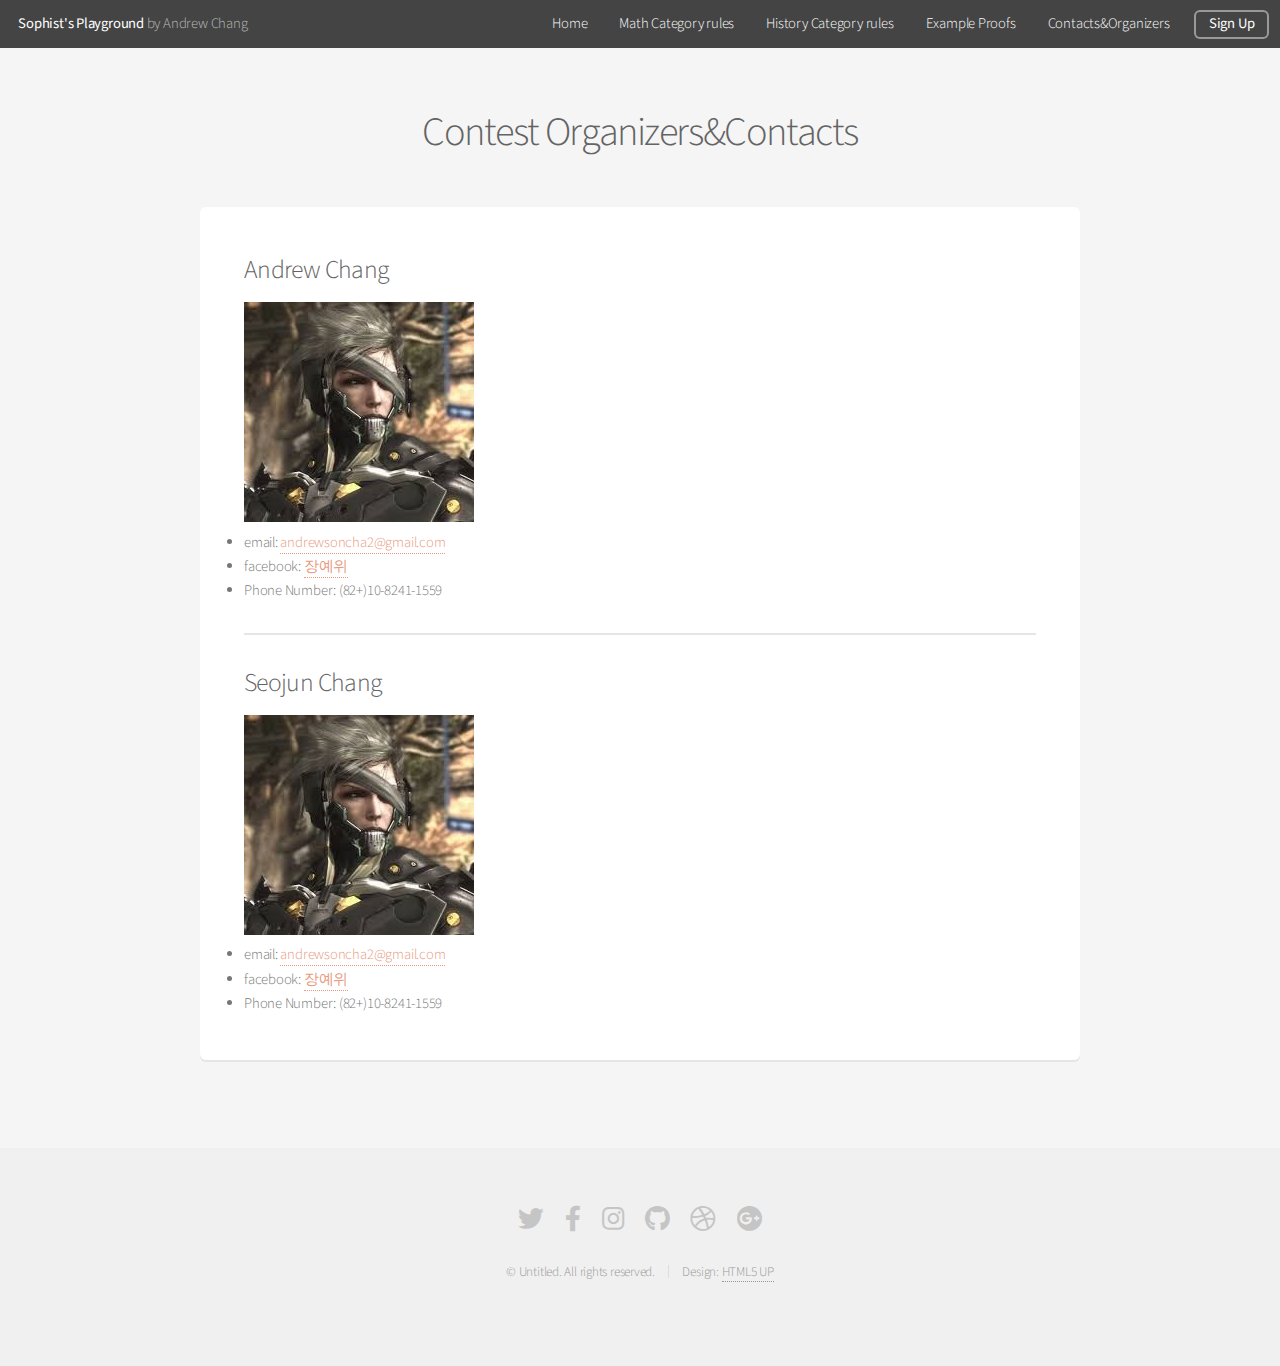
==== commit 9d87f9d6: "added missing pages&images" ====
--- a/contacts&contest organizers.html
+++ b/contacts&contest organizers.html
@@ -6,7 +6,7 @@
 -->
 <html>
 	<head>
-		<title>Generic - Alpha by HTML5 UP</title>
+		<title>Contacts&Organizers</title>
 		<meta charset="utf-8" />
 		<meta name="viewport" content="width=device-width, initial-scale=1, user-scalable=no" />
 		<link rel="stylesheet" href="assets/css/main.css" />
@@ -15,52 +15,46 @@
 		<div id="page-wrapper">
 
 			<!-- Header -->
-				<header id="header">
-					<h1><a href="index.html">Alpha</a> by HTML5 UP</h1>
-					<nav id="nav">
-						<ul>
-							<li><a href="index.html">Home</a></li>
-							<li>
-								<a href="#" class="icon solid fa-angle-down">Layouts</a>
-								<ul>
-									<li><a href="generic.html">Generic</a></li>
-									<li><a href="contact.html">Contact</a></li>
-									<li><a href="elements.html">Elements</a></li>
-									<li>
-										<a href="#">Submenu</a>
-										<ul>
-											<li><a href="#">Option One</a></li>
-											<li><a href="#">Option Two</a></li>
-											<li><a href="#">Option Three</a></li>
-											<li><a href="#">Option Four</a></li>
-										</ul>
-									</li>
-								</ul>
-							</li>
-							<li><a href="#" class="button">Sign Up</a></li>
-						</ul>
-					</nav>
-				</header>
+			<header id="header">
+				<h1><a href="index.html">Sophist's Playground</a> by Andrew Chang</h1>
+				<nav id="nav">
+					<ul>
+						<li><a href="index.html">Home</a></li>
+						<li><a href="mathematics category rules.html">Math Category rules</a></li>
+						<li><a href="history category rules.html">History Category rules</a></li>
+						<li><a href="example proofs.html">Example Proofs</a></li>
+						<li><a href="contacts&contest organizers.html">Contacts&Organizers</a></li>
+						<li><a href="#" class="button">Sign Up</a></li>
+					</ul>
+				</nav>
+			</header>
 
 			<!-- Main -->
 				<section id="main" class="container">
 					<header>
-						<h2>Generic</h2>
-						<p>A generic page for every non-generic situation.</p>
+						<h2>Contest Organizers&Contacts</h2>
 					</header>
-					<div class="box">
-						<span class="image featured"><img src="images/pic01.jpg" alt="" /></span>
-						<h3>This is a subheading</h3>
-						<p>Cep risus aliquam gravida cep ut lacus amet. Adipiscing faucibus nunc placerat. Tempus adipiscing turpis non blandit accumsan eget lacinia nunc integer interdum amet aliquam ut orci non col ut ut praesent. Semper amet interdum mi. Phasellus enim laoreet ac ac commodo faucibus faucibus. Curae ante vestibulum ante. Blandit. Ante accumsan nisi eu placerat gravida placerat adipiscing in risus fusce vitae ac mi accumsan nunc in accumsan tempor blandit aliquet aliquet lobortis. Ultricies blandit lobortis praesent turpis. Adipiscing accumsan adipiscing adipiscing ac lacinia cep. Orci blandit a iaculis adipiscing ac. Vivamus ornare laoreet odio vis praesent nunc lorem mi. Erat. Tempus sem faucibus ac id. Vis in blandit. Nascetur ultricies blandit ac. Arcu aliquam. Accumsan mi eget adipiscing nulla. Non vestibulum ac interdum condimentum semper commodo massa arcu.</p>
-						<div class="row">
-							<div class="row-6 row-12-mobilep">
-								<h3>And now a subheading</h3>
-								<p>Adipiscing faucibus nunc placerat. Tempus adipiscing turpis non blandit accumsan eget lacinia nunc integer interdum amet aliquam ut orci non col ut ut praesent. Semper amet interdum mi. Phasellus enim laoreet ac ac commodo faucibus faucibus. Curae lorem ipsum adipiscing ac. Vivamus ornare laoreet odio vis praesent.</p>
-							</div>
-							<div class="row-6 row-12-mobilep">
-								<h3>And another subheading</h3>
-								<p>Adipiscing faucibus nunc placerat. Tempus adipiscing turpis non blandit accumsan eget lacinia nunc integer interdum amet aliquam ut orci non col ut ut praesent. Semper amet interdum mi. Phasellus enim laoreet ac ac commodo faucibus faucibus. Curae lorem ipsum adipiscing ac. Vivamus ornare laoreet odio vis praesent.</p>
-							</div>
+					<div class="row">
+						<div class="col-12">
+							<section class="box">
+								<div>
+									<h3>Andrew Chang</h3>
+									<img src = "images/raiden.jpg" alt="picture of Andrew Chang"/>
+									<li>email: <a href = "andrewsoncha2@gmail.com">andrewsoncha2@gmail.com</a></li>
+									<li>facebook: <a href = "https://www.facebook.com/profile.php?id=100017951641689">장예위</a></li>
+									<li>Phone Number: (82+)10-8241-1559</li>
+								</div>
+
+								<hr/>
+
+								<div>
+									<h3>Seojun Chang</h3>
+									<img src = "images/raiden.jpg" alt="picture of Andrew Chang"/>
+									<li>email: <a href = "andrewsoncha2@gmail.com">andrewsoncha2@gmail.com</a></li>
+									<li>facebook: <a href = "https://www.facebook.com/profile.php?id=100017951641689">장예위</a></li>
+									<li>Phone Number: (82+)10-8241-1559</li>
+								</div>
+							</section>
 						</div>
 					</div>
 				</section>
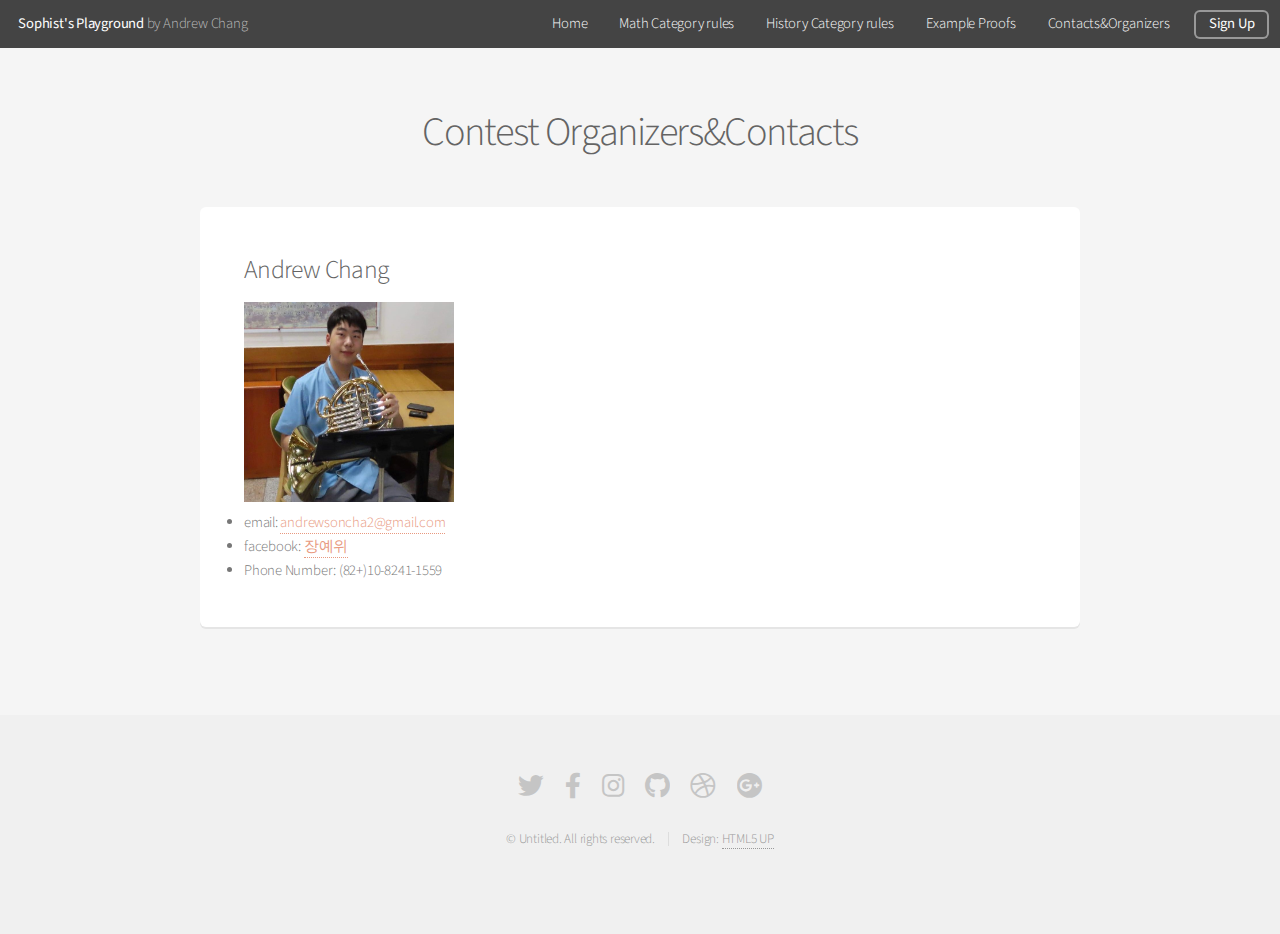
==== commit 356a4a20: "fixed picture&links" ====
--- a/contacts&contest organizers.html
+++ b/contacts&contest organizers.html
@@ -39,17 +39,7 @@
 							<section class="box">
 								<div>
 									<h3>Andrew Chang</h3>
-									<img src = "images/raiden.jpg" alt="picture of Andrew Chang"/>
-									<li>email: <a href = "andrewsoncha2@gmail.com">andrewsoncha2@gmail.com</a></li>
-									<li>facebook: <a href = "https://www.facebook.com/profile.php?id=100017951641689">장예위</a></li>
-									<li>Phone Number: (82+)10-8241-1559</li>
-								</div>
-
-								<hr/>
-
-								<div>
-									<h3>Seojun Chang</h3>
-									<img src = "images/raiden.jpg" alt="picture of Andrew Chang"/>
+									<img src = "images/me with french horn.jpg" alt="picture of Andrew Chang" width=210 height=200/>
 									<li>email: <a href = "andrewsoncha2@gmail.com">andrewsoncha2@gmail.com</a></li>
 									<li>facebook: <a href = "https://www.facebook.com/profile.php?id=100017951641689">장예위</a></li>
 									<li>Phone Number: (82+)10-8241-1559</li>
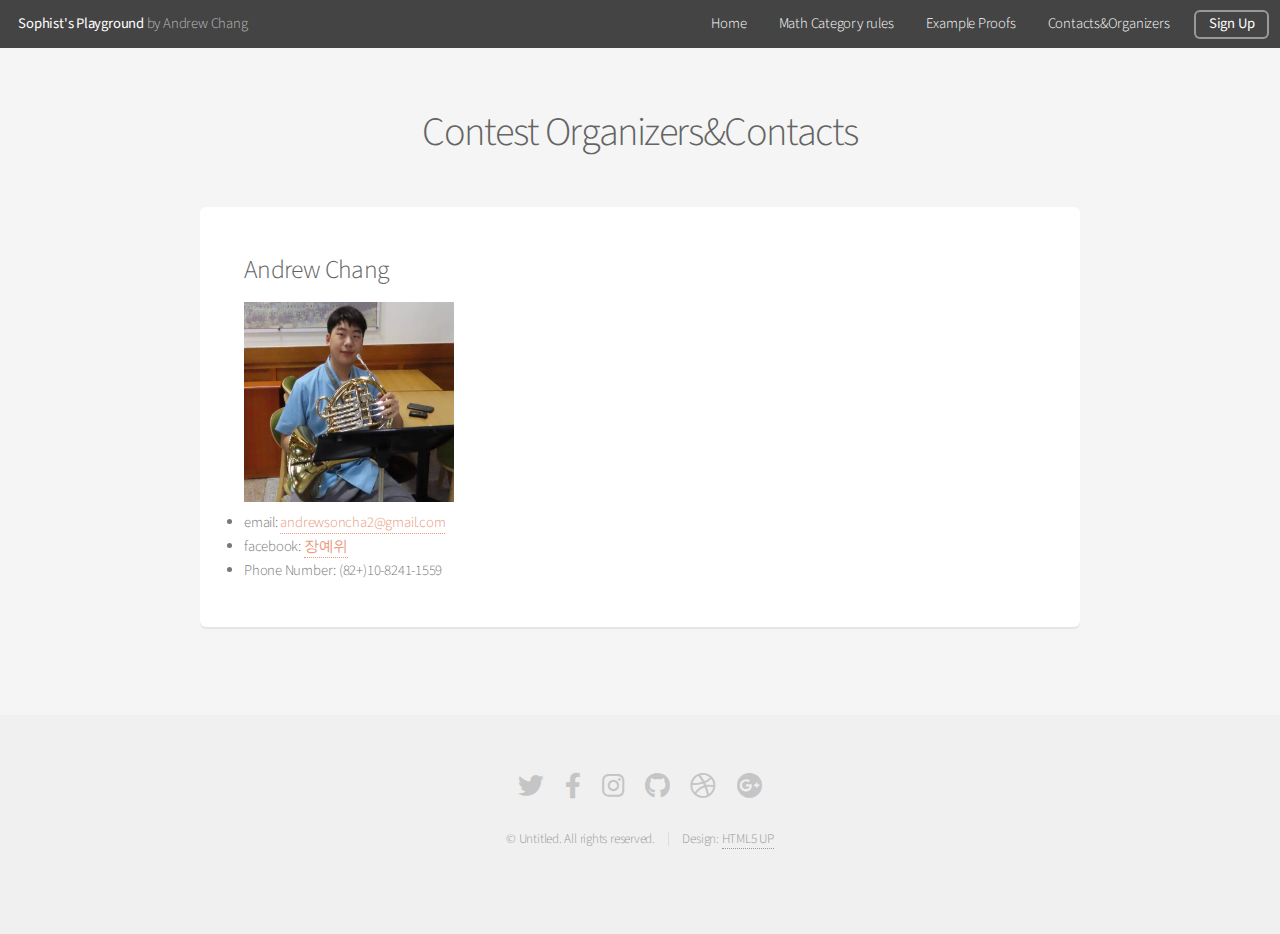
==== commit 8ea680ee: "Deleted the history section" ====
--- a/contacts&contest organizers.html
+++ b/contacts&contest organizers.html
@@ -21,7 +21,6 @@
 					<ul>
 						<li><a href="index.html">Home</a></li>
 						<li><a href="mathematics category rules.html">Math Category rules</a></li>
-						<li><a href="history category rules.html">History Category rules</a></li>
 						<li><a href="example proofs.html">Example Proofs</a></li>
 						<li><a href="contacts&contest organizers.html">Contacts&Organizers</a></li>
 						<li><a href="#" class="button">Sign Up</a></li>
@@ -40,7 +39,7 @@
 								<div>
 									<h3>Andrew Chang</h3>
 									<img src = "images/me with french horn.jpg" alt="picture of Andrew Chang" width=210 height=200/>
-									<li>email: <a href = "andrewsoncha2@gmail.com">andrewsoncha2@gmail.com</a></li>
+									<li>email: <a href = "mailto:andrewsoncha2@gmail.com">andrewsoncha2@gmail.com</a></li>
 									<li>facebook: <a href = "https://www.facebook.com/profile.php?id=100017951641689">장예위</a></li>
 									<li>Phone Number: (82+)10-8241-1559</li>
 								</div>
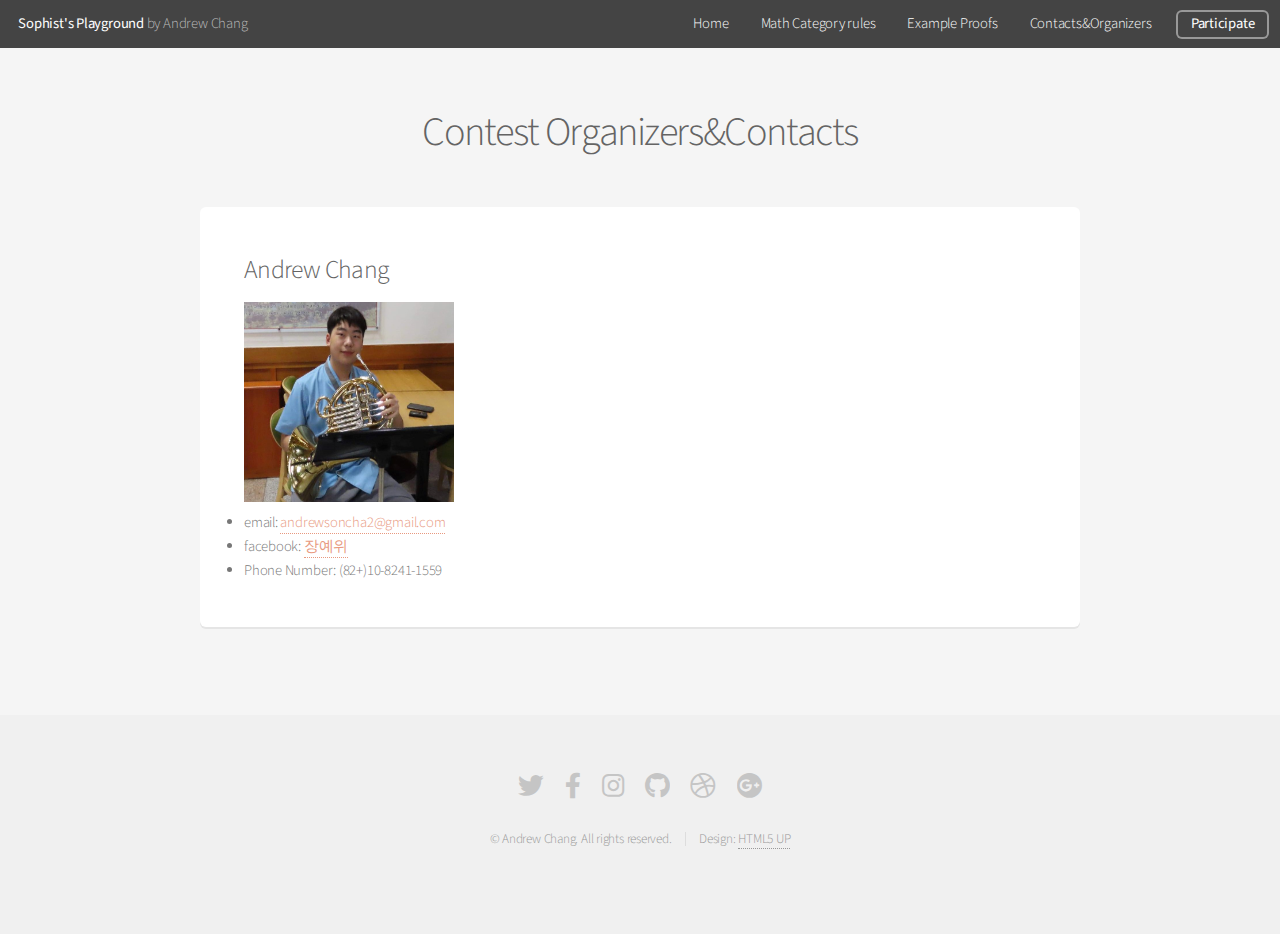
==== commit 3bc57a7e: "Finished Participation page" ====
--- a/contacts&contest organizers.html
+++ b/contacts&contest organizers.html
@@ -23,7 +23,7 @@
 						<li><a href="mathematics category rules.html">Math Category rules</a></li>
 						<li><a href="example proofs.html">Example Proofs</a></li>
 						<li><a href="contacts&contest organizers.html">Contacts&Organizers</a></li>
-						<li><a href="#" class="button">Sign Up</a></li>
+						<li><a href="participation.html" class="button">Participate</a></li>
 					</ul>
 				</nav>
 			</header>
@@ -59,7 +59,7 @@
 						<li><a href="#" class="icon brands fa-google-plus"><span class="label">Google+</span></a></li>
 					</ul>
 					<ul class="copyright">
-						<li>&copy; Untitled. All rights reserved.</li><li>Design: <a href="http://html5up.net">HTML5 UP</a></li>
+						<li>&copy; Andrew Chang. All rights reserved.</li><li>Design: <a href="http://html5up.net">HTML5 UP</a></li>
 					</ul>
 				</footer>
 
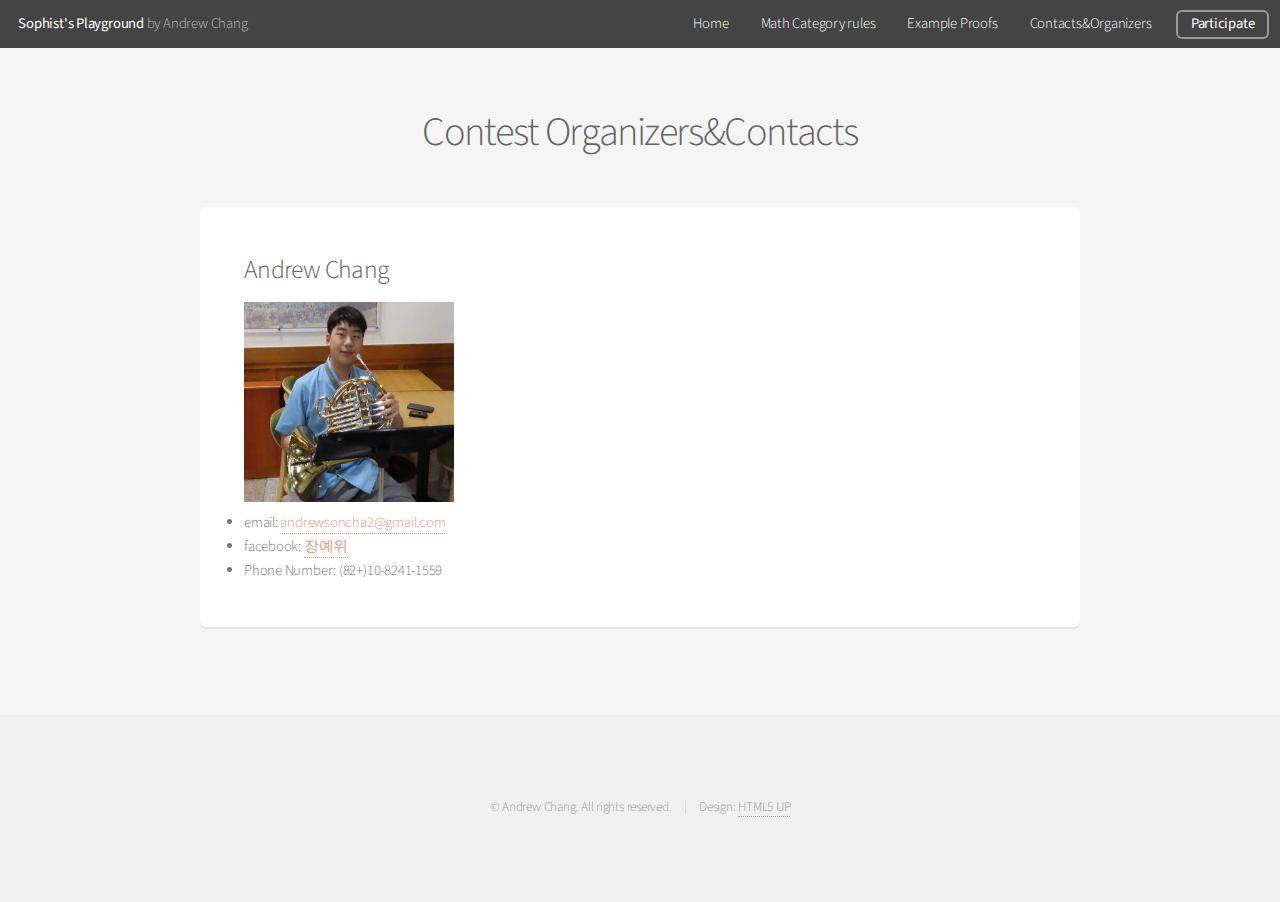
==== commit a7813005: "Deleted footer icons in contacts file" ====
--- a/contacts&contest organizers.html
+++ b/contacts&contest organizers.html
@@ -50,14 +50,6 @@
 
 			<!-- Footer -->
 				<footer id="footer">
-					<ul class="icons">
-						<li><a href="#" class="icon brands fa-twitter"><span class="label">Twitter</span></a></li>
-						<li><a href="#" class="icon brands fa-facebook-f"><span class="label">Facebook</span></a></li>
-						<li><a href="#" class="icon brands fa-instagram"><span class="label">Instagram</span></a></li>
-						<li><a href="#" class="icon brands fa-github"><span class="label">Github</span></a></li>
-						<li><a href="#" class="icon brands fa-dribbble"><span class="label">Dribbble</span></a></li>
-						<li><a href="#" class="icon brands fa-google-plus"><span class="label">Google+</span></a></li>
-					</ul>
 					<ul class="copyright">
 						<li>&copy; Andrew Chang. All rights reserved.</li><li>Design: <a href="http://html5up.net">HTML5 UP</a></li>
 					</ul>
